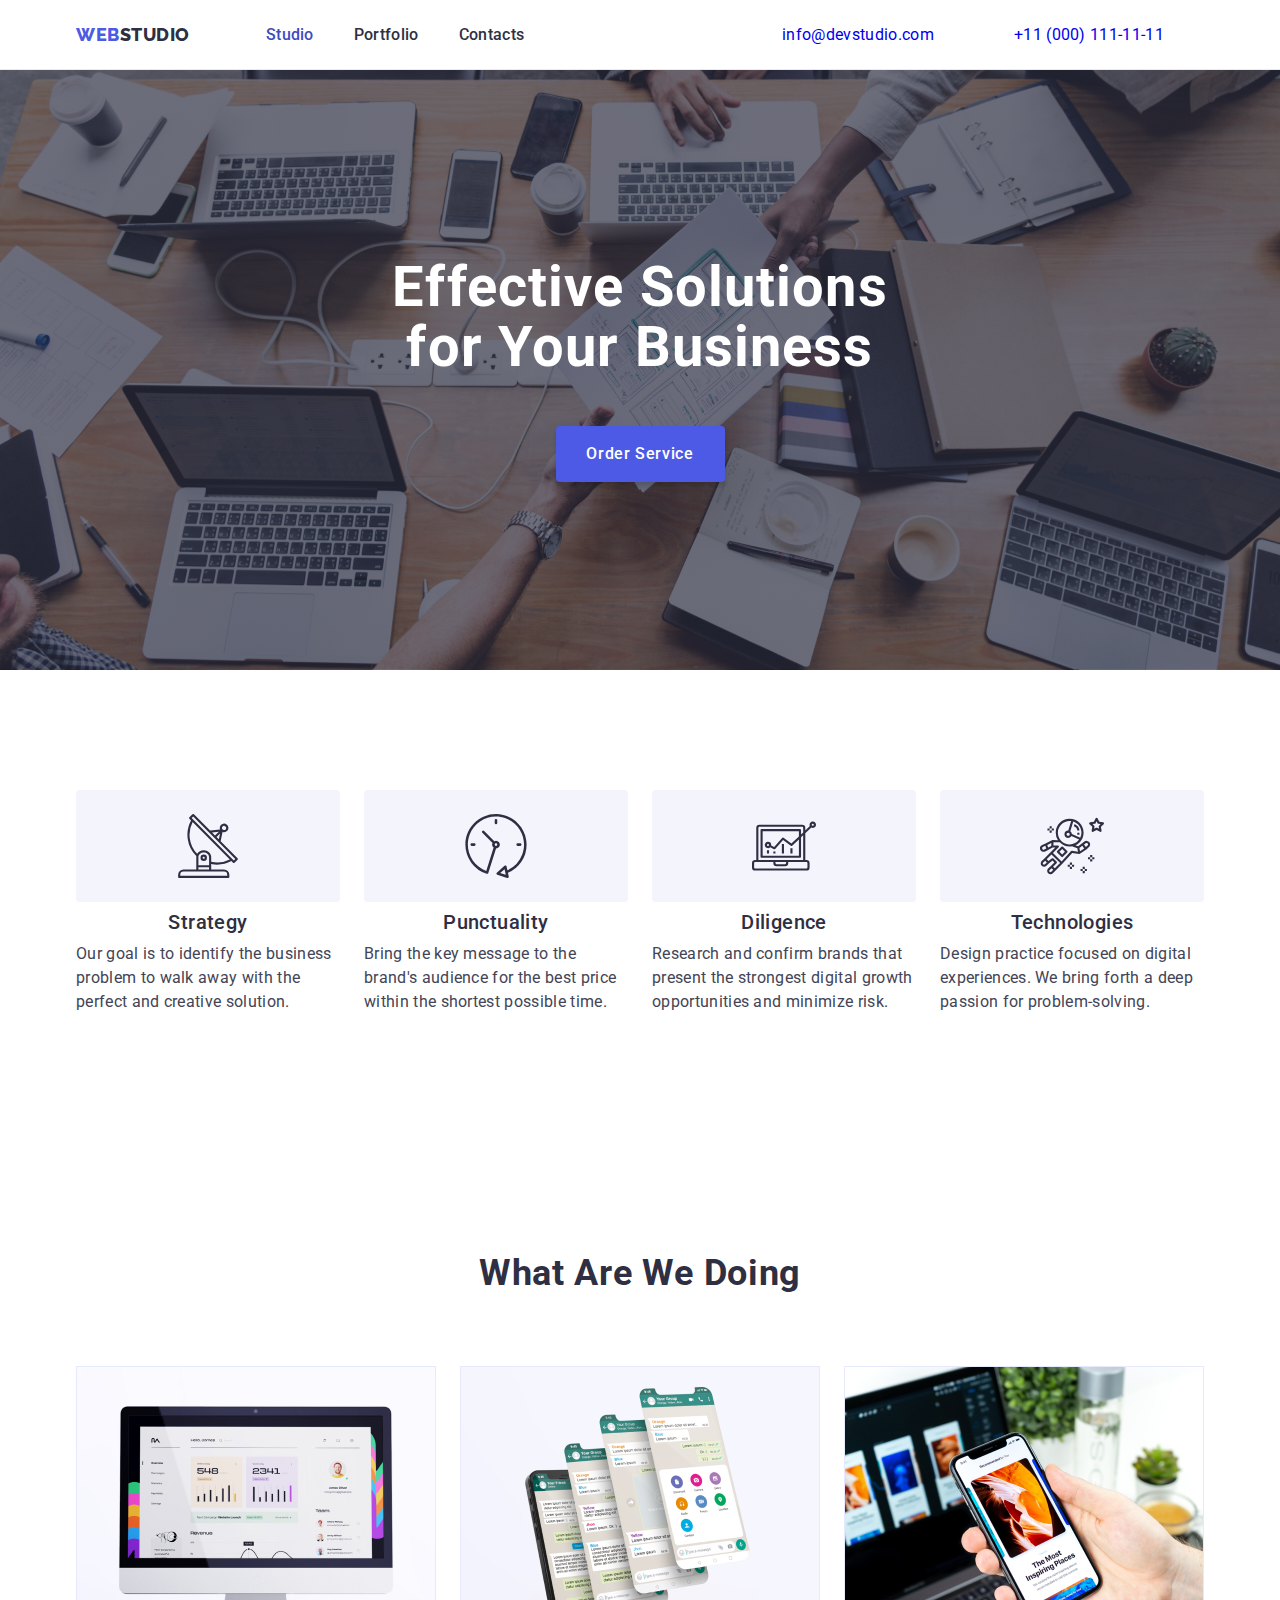
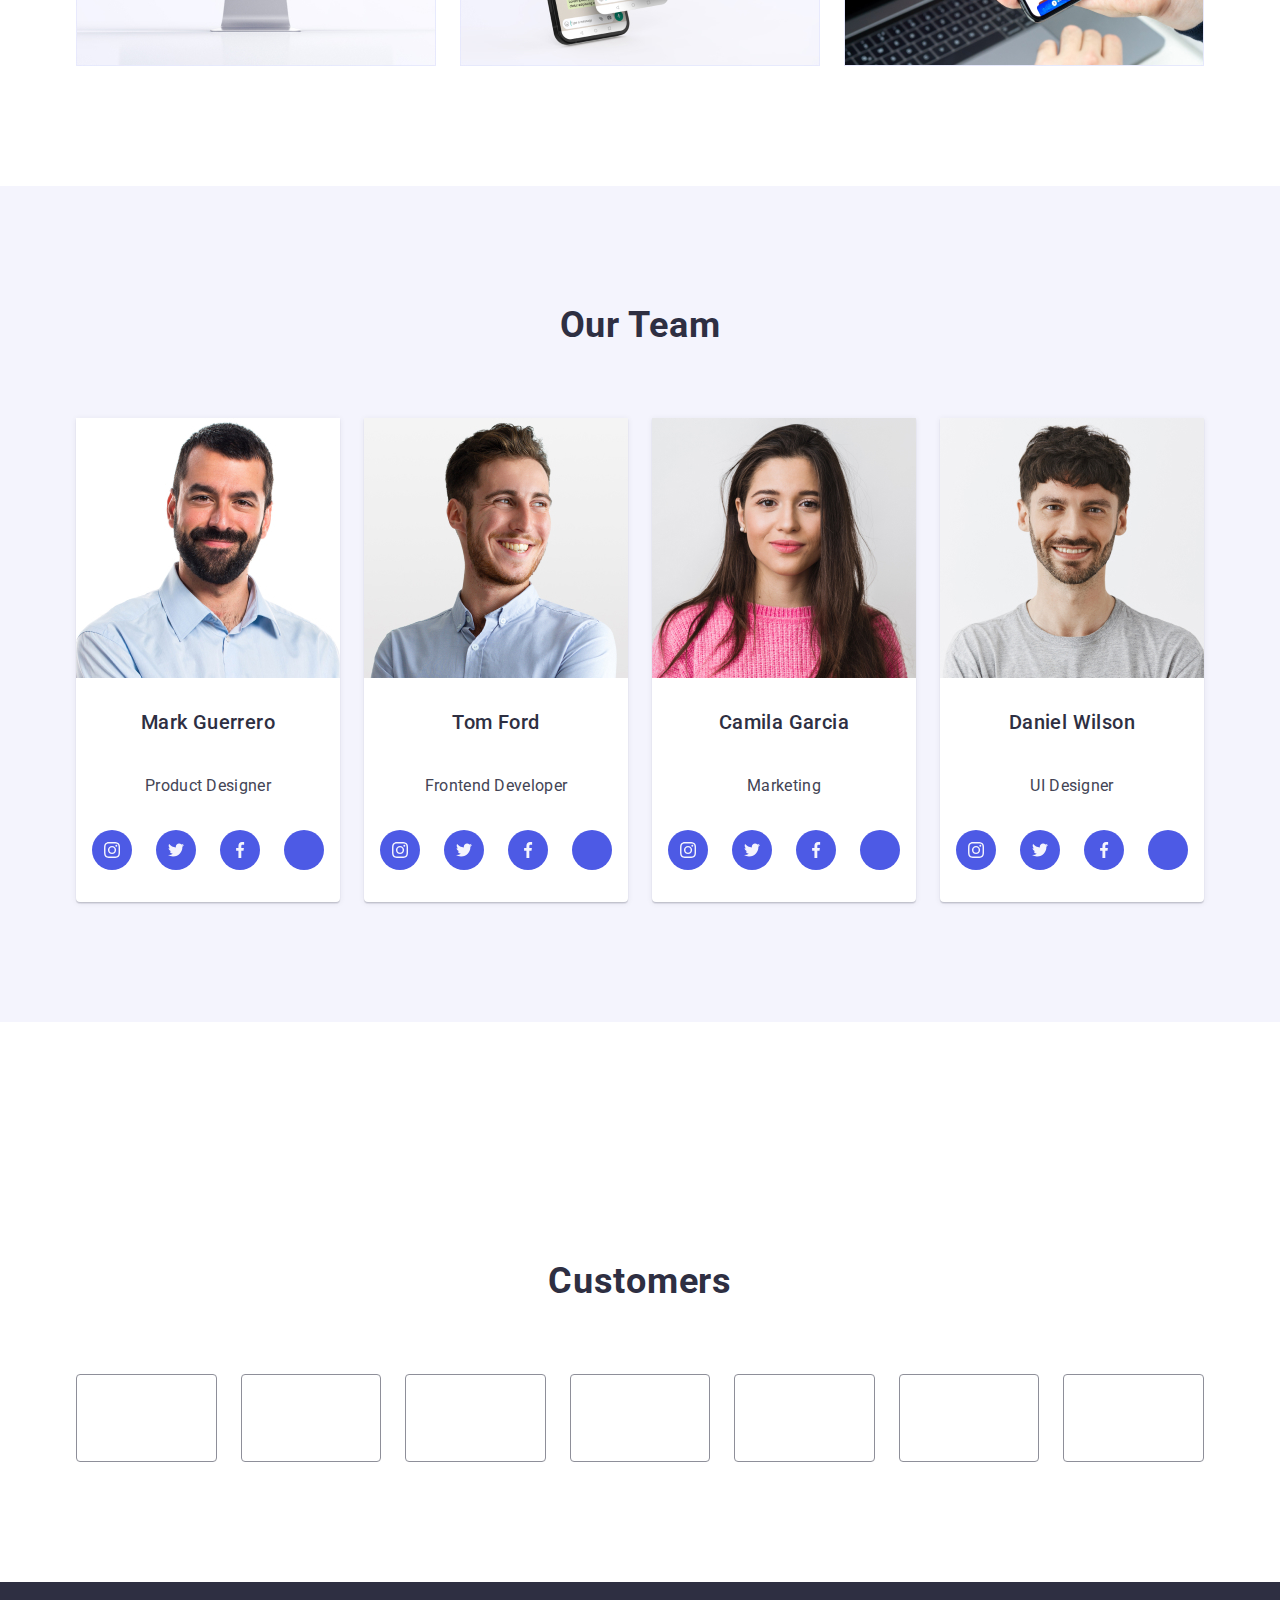
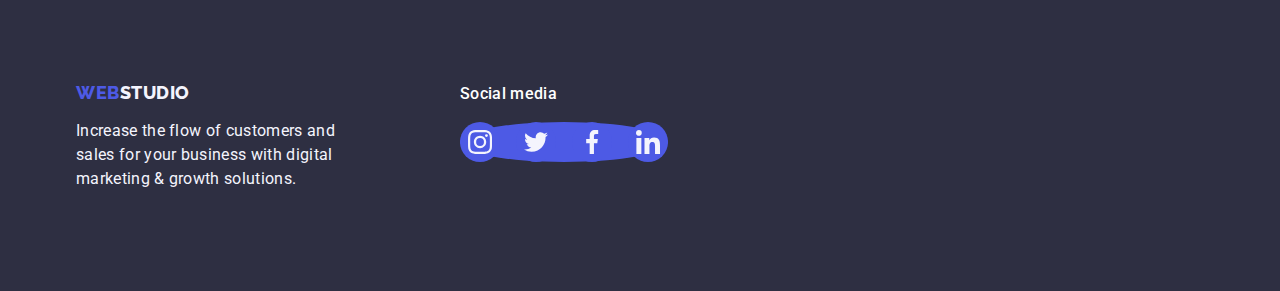
==== index.html @ b396b964 "update all" ====
<!DOCTYPE html>

<html lang="en" >
<head>
    <meta charset="UTF-8" >
    <meta http-equiv="X-UA-Compatible" content="IE=edge" >
    <meta name="viewport" content="width=device-width, initial-scale=1.0" >
    <title>WebStudio</title>
    <link rel="stylesheet" href="https://cdnjs.cloudflare.com/ajax/libs/modern-normalize/1.1.0/modern-normalize.min.css" >
    <link rel="stylesheet" href="./css/styles.css" >
    <link rel="preconnect" href="https://fonts.googleapis.com" >
    <link rel="preconnect" href="https://fonts.gstatic.com" crossorigin >
    <link href="https://fonts.googleapis.com/css2?family=Raleway:wght@800&family=Roboto:wght@400;500;700&display=swap" rel="stylesheet" >  
  </head>
<body>
    <!-- HEADER -->
    <header id="#top" class="page-header">
      <div class="page-header-container container">
        <nav class="page-navigation-menu">
          <a href="./index.html" class="logo link">Web<span class="logo-accent">Studio</span></a>
          <ul class="menu-list list">
            <li class="menu-item menu-item">
              <a class="menu-link current link" href="./index.html" target="_blank" rel="noopener noreferrer">Studio</a>
            </li>
            <li class="menu-item">
              <a class="menu-link link" href="./portfolio.html" target="_blank" rel="noopener noreferrer">Portfolio</a>
            </li>
            <li class="menu-item">
              <a class="menu-link link" href="" target="_blank" rel="noopener noreferrer">Contacts</a>
            </li>
          </ul>
        </nav>
        <address class="page-contact">
          <ul class="contact-list list">
            <li class="contact-item">
              <a class="force flow link" href="mailto:info@devstudio.com">info@devstudio.com</a>
            </li>
            <li class="contact-item">
              <a class="force flow link" href="tel:+110001111111">+11 (000) 111-11-11</a>
            </li>
          </ul>
        </address>
      </div>
    </header>
    <!-- MAIN -->
    <main>
      <!-- SECTION-1 -->
      <section class="image-bg">
        <div class="container">
          <h1 class="heder-title">Effective Solutions for Your Business</h1>
          <button type="button" class="modal-open-btn image-btn"  data-modal-open>Order Service</button>
        </div>
      </section>
      <!-- SECTION-2 -->
      <section class="benefits section">
        <div class="container">
          <h2 class="benefits-text visually-hidden">Section2</h2>
          <ul class="benefits-option list">
            <li class="benefits-item">
              <div class="advantages-block">
                <svg class="advantages-icon" width="64" height="64">
                  <use href="./images/icons.svg#icon-antenna-1"></use>
                </svg>
              </div>
              <h3 class="subtitel-benefits">Strategy</h3>
              <p class="description-benefits">Our goal is to identify the business problem to walk away with the perfect and creative solution.</p>
            </li>
            <li class="benefits-item">
              <div class="advantages-block">
                <svg class="advantages-icon" width="64" height="64">
                  <use href="./images/icons.svg#icon-clock-1"></use>
                </svg>
              </div>
              <h3 class="subtitel-benefits">Punctuality</h3>
              <p class="description-benefits">Bring the key message to the brand's audience for the best price within the shortest possible time.</p>
            </li>
            <li class="benefits-item">
              <div class="advantages-block">
                <svg class="advantages-icon" width="64" height="64">
                  <use href="./images/icons.svg#icon-diagram-1"></use>
                </svg>
              </div>
              <h3 class="subtitel-benefits">Diligence</h3>
              <p class="description-benefits">Research and confirm brands that present the strongest digital growth opportunities and minimize risk.</p>
            </li>
            <li class="benefits-item">
              <div class="advantages-block">
                <svg class="advantages-icon" width="64" height="64">
                  <use href="./images/icons.svg#icon-astronaut-1"></use>
                </svg>
              </div>
              <h3 class="subtitel-benefits">Technologies</h3>
              <p class="description-benefits">Design practice focused on digital experiences. We bring forth a deep passion for problem-solving.</p>
            </li>
          </ul>
        </div>
      </section>
      <!-- SECTION-3 -->
      <section class="category-product">
        <div class="container">
          <h2 class="category-product-text">What are we doing</h2>
          <ul class="category-product-list list">
            <li class="category-product-item">
              <img src="./images/mac.jpg" alt="mac" width="360" height="300">
            </li>
            <li class="category-product-item">
              <img src="./images/mobile.jpg" alt="mobile" width="360" height="300">
            </li>
            <li class="category-product-item">
              <img src="./images/laptop-mobile.jpg" alt="laptop-mobile" width="360" height="300">
            </li>
          </ul>
        </div>
      </section>
      <!-- SECTION-4 -->
      <section class="card-employee section">
        <div class="container">
          <h2 class="card-employee-text">Our Team</h2>
          <ul class="card-employee-list list">
            <li class="card-employee-item">
              <img class="card-employee-img" src="./images/mark-guerrero.jpg" alt="product designer" width="264" height="260">
              <div class="card-employee-desc">
                <h3 class="card-employee-name">Mark Guerrero</h3>
                <p class="card-employee-descriptions">Product Designer</p>
                <ul class="social-card-menu-icon">
                  <Li class="social-card-icon ">
                    <a
                    class="card-socials-link link"
                    href=""
                    aria-label="instagram"
                    target="_blank"
                    rel="noopener noreferrer"
                    >
                      <svg class="card-socials-icon" width="16" height="16">
                        <use href="./images/icons.svg#icon-instagram-2"></use>
                      </svg>
                    </a>
                  </Li>
                  <Li class="social-card-icon">
                    <a
                    class="card-socials-link link"
                    href=""
                    aria-label="twitter"
                    target="_blank"
                    rel="noopener noreferrer"
                    >
                      <svg class="card-socials-icon" width="16" height="16">
                        <use href="./images/icons.svg#icon-twitter-1"></use>
                      </svg>
                    </a>
                  </Li>
                  <Li class="social-card-icon">
                    <a
                    class="card-socials-link link"
                    href=""
                    aria-label="facebook"
                    target="_blank"
                    rel="noopener noreferrer"
                    >
                      <svg class="card-socials-icon" width="16" height="16">
                        <use href="./images/icons.svg#icon-facebook-1"></use>
                      </svg>
                    </a>
                  </Li>
                  <Li class="social-card-icon">
                    <a
                    class="card-socials-link link"
                    href=""
                    aria-label="likedin"
                    target="_blank"
                    rel="noopener noreferrer"
                    >
                      <svg class="card-socials-icon" width="16" height="16">
                        <use href="./images/icons.svg#icon-likedin-1"></use>
                      </svg>
                    </a>
                  </Li>
                </ul>
              </div>
            </li>
            <li class="card-employee-item">
              <img class="card-employee-img" src="./images/tom-ford.jpg" alt="frontend developer" width="264" height="260">
              <div class="card-employee-desc">
                <h3 class="card-employee-name">Tom Ford</h3>
                <p class="card-employee-descriptions">Frontend Developer</p>
                <ul class="social-card-menu-icon">
                  <Li class="social-card-icon">
                    <a
                    class="card-socials-link link"
                    href=""
                    aria-label="instagram"
                    target="_blank"
                    rel="noopener noreferrer"
                    >
                      <svg class="card-socials-icon" width="16" height="16">
                        <use href="./images/icons.svg#icon-instagram-2"></use>
                      </svg>
                    </a>
                  </Li>
                  <Li class="social-card-icon">
                    <a
                    class="card-socials-link link"
                    href=""
                    aria-label="twitter"
                    target="_blank"
                    rel="noopener noreferrer"
                    >
                      <svg class="card-socials-icon" width="16" height="16">
                        <use href="./images/icons.svg#icon-twitter-1"></use>
                      </svg>
                    </a>
                  </Li>
                  <Li class="social-card-icon">
                    <a
                    class="card-socials-link link"
                    href=""
                    aria-label="facebook"
                    target="_blank"
                    rel="noopener noreferrer"
                    >
                      <svg class="card-socials-icon" width="16" height="16">
                        <use href="./images/icons.svg#icon-facebook-1"></use>
                      </svg>
                    </a>
                  </Li>
                  <Li class="social-card-icon">
                    <a
                    class="card-socials-link link"
                    href=""
                    aria-label="likedin"
                    target="_blank"
                    rel="noopener noreferrer"
                    >
                      <svg class="card-socials-icon" width="16" height="16">
                        <use href="./images/icons.svg#icon-likedin-1"></use>
                      </svg>
                    </a>
                  </Li>
                </ul>
              </div>
            </li>
            <li class="card-employee-item">
              <img class="card-employee-img" src="./images/camila-garcia.jpg" alt="marketing" width="264" height="260">
              <div class="card-employee-desc">
                <h3 class="card-employee-name">Camila Garcia</h3>
                <p class="card-employee-descriptions">Marketing</p>
                <ul class="social-card-menu-icon">
                  <Li class="social-card-icon">
                    <a
                    class="card-socials-link link"
                    href=""
                    aria-label="instagram"
                    target="_blank"
                    rel="noopener noreferrer"
                    >
                      <svg class="card-socials-icon" width="16" height="16">
                        <use href="./images/icons.svg#icon-instagram-2"></use>
                      </svg>
                    </a>
                  </Li>
                  <Li class="social-card-icon">
                    <a
                    class="card-socials-link link"
                    href=""
                    aria-label="twitter"
                    target="_blank"
                    rel="noopener noreferrer"
                    >
                      <svg class="card-socials-icon" width="16" height="16">
                        <use href="./images/icons.svg#icon-twitter-1"></use>
                      </svg>
                    </a>
                  </Li>
                  <Li class="social-card-icon">
                    <a
                    class="card-socials-link link"
                    href=""
                    aria-label="facebook"
                    target="_blank"
                    rel="noopener noreferrer"
                    >
                      <svg class="card-socials-icon" width="16" height="16">
                        <use href="./images/icons.svg#icon-facebook-1"></use>
                      </svg>
                    </a>
                  </Li>
                  <Li class="social-card-icon">
                    <a
                    class="card-socials-link link"
                    href=""
                    aria-label="likedin"
                    target="_blank"
                    rel="noopener noreferrer"
                    >
                      <svg class="card-socials-icon" width="16" height="16">
                        <use href="./images/icons.svg#icon-likedin-1"></use>
                      </svg>
                    </a>
                  </Li>
                </ul>
              </div>
            </li>
            <li class="card-employee-item">
              <img class="card-employee-img" src="./images/daniel-wilson.jpg" alt="ui designer" width="264" height="260">
              <div class="card-employee-desc">
                <h3 class="card-employee-name">Daniel Wilson</h3>
                <p class="card-employee-descriptions">UI Designer</p>
                <ul class="social-card-menu-icon">
                  <Li class="social-card-icon">
                    <a
                    class="card-socials-link link"
                    href=""
                    aria-label="instagram"
                    target="_blank"
                    rel="noopener noreferrer"
                    >
                      <svg class="card-socials-icon" width="16" height="16">
                        <use href="./images/icons.svg#icon-instagram-2"></use>
                      </svg>
                    </a>
                  </Li>
                  <Li class="social-card-icon">
                    <a
                    class="card-socials-link link"
                    href=""
                    aria-label="twitter"
                    target="_blank"
                    rel="noopener noreferrer"
                    >
                      <svg class="card-socials-icon" width="16" height="16">
                        <use href="./images/icons.svg#icon-twitter-1"></use>
                      </svg>
                    </a>
                  </Li>
                  <Li class="social-card-icon">
                    <a
                    class="card-socials-link link"
                    href=""
                    aria-label="facebook"
                    target="_blank"
                    rel="noopener noreferrer"
                    >
                      <svg class="card-socials-icon" width="16" height="16">
                        <use href="./images/icons.svg#icon-facebook-1"></use>
                      </svg>
                    </a>
                  </Li>
                  <Li class="social-card-icon">
                    <a
                    class="card-socials-link link"
                    href=""
                    aria-label="likedin"
                    target="_blank"
                    rel="noopener noreferrer"
                    >
                      <svg class="card-socials-icon" width="16" height="16">
                        <use href="./images/icons.svg#icon-likedin-1"></use>
                      </svg>
                    </a>
                  </Li>
                </ul>
              </div>
            </li>
          </ul>
        </div>
      </section>
      <!-- SECTION-5 -->
      <section class="customers">
        <div class="customers-block container">
          <h2 class="customers-block-text">Customers</h2>
          <ul class="customers-list">
            <li class="customers-list-item cut">
              <a
              class="customers-link"
              href=""
              aria-label="client"
              target="_blank"
              rel="noopener noreferrer"
              >
                <svg class="customers-icon" width="104" height="56">
                  <use href="./images/icons.svg#icon-client-1"></use>
                </svg>
              </a>
            </li>
            <li class="customers-list-item cut">
              <a
              class="customers-link"
              href=""
              aria-label="union"
              target="_blank"
              rel="noopener noreferrer"
              >
                <svg class="customers-icon" width="104" height="56">
                  <use href="./images/icons.svg#icon-union"></use>
                </svg>
              </a>
            </li>
            <li class="customers-list-item cut">
              <a
              class="customers-link"
              href=""
              aria-label="object"
              target="_blank"
              rel="noopener noreferrer"
              >
                <svg class="customers-icon" width="104" height="56">
                  <use href="./images/icons.svg#icon-object"></use>
                </svg>
              </a>
            </li>
            <li class="customers-list-item cut">
              <a
              class="customers-link"
              href=""
              aria-label="logo-company"
              target="_blank"
              rel="noopener noreferrer"
              >
                <svg class="customers-icon" width="104" height="56">
                  <use href="./images/icons.svg#icon-logo-1"></use>
                </svg>
              </a>
            </li>
            <li class="customers-list-item cut">
              <a
              class="customers-link"
              href=""
              aria-label="foster-petters"
              target="_blank"
              rel="noopener noreferrer"
              >
                <svg class="customers-icon" width="104" height="56">
                  <use href="./images/icons.svg#icon-logo-2"></use>
                </svg>
              </a>
            </li>
            <li class="customers-list-item cut">
              <a
              class="customers-link"
              href=""
              aria-label="brand"
              target="_blank"
              rel="noopener noreferrer"
              >
                <svg class="customers-icon" width="104" height="56">
                  <use href="./images/icons.svg#icon-logo-3"></use>
                </svg>
              </a>
            </li>
            <li class="customers-list-item cut">
              <a
              class="customers-link"
              href=""
              aria-label="tag-line"
              target="_blank"
              rel="noopener noreferrer"
              >
                <svg class="customers-icon" width="104" height="56">
                  <use href="./images/icons.svg#icon-logo-4"></use>
                </svg>
              </a>
            </li>
          </ul>
        </div>
      </section>
    </main>
    <!-- FOOTER -->
    <footer class="footer-bg">
      <div class="footer-container container">
        <div class="footer-content">
          <a href="./index.html" class="logo-footer link">Web<span class="logo-accent-footer">Studio</span></a>
          <p class="footer-descriptions">Increase the flow of customers and sales for your business with digital marketing & growth solutions.</p>
        </div>
        <div class="slcial">
          <p class="social-name">Social media</p>
          <ul class="social-icon">
            <li class="social-list-item">
              <a href="" class="social-list-link">
                <svg
                  class="social-list-icon"
                  aria-label="icon instagram"
                  width="24"
                  height="24" >
                  <use href="./images/icons.svg#icon-instagram-2"></use>
                </svg>
              </a>
            </li>
            <li class="social-list-item">
              <a href="" class="social-list-link">
                <svg
                  class="social-list-icon"
                  aria-label="icon twitter"
                  width="24"
                  height="24" >
                  <use href="./images/icons.svg#icon-twitter-1"></use>
                </svg>
              </a>
            </li>
            <li class="social-list-item">
              <a href="" class="social-list-link">
                <svg
                  class="social-list-icon"
                  aria-label="icon facebook"
                  width="24"
                  height="24" >
                  <use href="./images/icons.svg#icon-facebook-1"></use>
                </svg>
              </a>
            </li>
            <li class="social-list-item">
              <a href="" class="social-list-link">
                <svg
                  class="social-list-icon"
                  aria-label="icon linkedin"
                  width="24"
                  height="24" >
                  <use href="./images/icons.svg#icon-linkedin-1"></use>
                </svg>
              </a>
            </li>
          </ul>
        </div>
      </div>
    </footer>
    <!-- MODAL -->
    <div class="backdrop is-hidden" data-modal>
      <div class="modal">
        <button type="button" class="modal-close-btn" data-modal-close>
          <svg class="modal-icon-close" width="8" height="8">
            <use href="./images/icons.svg#icon-person-black-18dp"></use>
          </svg>
        </button>
      </div>
    </div>
  <script src="./js/modal.js"></script>
</body>
</html>
---- css/styles.css ----
:root{
  --main-font-family: 'Roboto', sans-serif;
  --secondary-font-family-family: 'Raleway', sans-serif;
  --primary-brand: #4D5AE5;
  --primary-color-white: #ffffff;
  --primary-text-color: #434455;
  --subtle-text: #8E8F99;
  --accent-color-pressed-state: #404BBF;
  --accent-color-pressed: #E7E9FC;
  --modal-background: #FCFCFC;
  --success: #31D0AA;
  --light: #F4F4FD;
  --dark: #2E2F42;
}

.link{
  text-decoration: none;
}

.list{
  list-style: none;
}

h1,
h2,
h3,
h4,
h5,
h6,
p{
    margin-top: 0;
    margin-bottom: 0;
}

ul,
ol{
	margin-top: 0;
	margin-bottom: 0;
	padding-left: 0;
}

button{
  cursor: pointer;
}

a{
  text-decoration: none;
}

li{
  list-style-type: none;
}

img{
  display: block;
}
/*================== CONTAINER ================*/
.container{
  width: 1158px;
  margin-left: auto;
  margin-right: auto;
  padding-left: 15px;
  padding-right: 15px;
}
.section{
  margin-bottom: 120px;
}

.visually-hidden {
  position: absolute;
  width: 1px;
  height: 1px;
  margin: -1px;
  border: 0;
  padding: 0;
  white-space: nowrap;
  clip-path: inset(100%);
  clip: rect(0 0 0 0);
  overflow: hidden;
}

body{
  font-family: 'Roboto', sans-serif;
  color: var(--primary-text-color);
  background-color: var(--primary-color-white);
}

h1{
  font-family: var(--main-font-family);
  font-style: normal;
  font-weight: 700;
  font-size: 56px;
  line-height: 1.07;
  letter-spacing: 0.02em;
  text-align: center;
  color: var(--primary-color-white);
  max-width: 496px;
  margin-bottom: 48px;
  margin-right: auto;
  margin-left: auto;
}

h2{
  font-family: var(--main-font-family);
  font-style: normal;
  font-weight: 700;
  font-size: 36px;
  line-height: 1.11;
  letter-spacing: 0.02em;
  text-transform: capitalize;
  text-align: center;
  color: var(--dark);
}

h3{
  font-family: var(--main-font-family);
  font-style: normal;
  font-weight: 500;
  font-size: 20px;
  line-height: 24px;
  letter-spacing: 0.02em;
  text-align: center;
  color: var(--dark);
}

p{
  font-family: var(--main-font-family);
  font-style: normal;
  font-weight: 400;
  font-size: 16px;
  line-height: 24px;
  letter-spacing: 0.02em;
  color: var(--dark);
}

p .medium{
  font-family: var(--main-font-family);
  font-style: normal;
  font-weight: 500;
  font-size: 16px;
  line-height: 24px;
  letter-spacing: 0.02em;
  color: var(--dark);
}

p .small{
  font-family: var(--main-font-family);
  font-style: normal;
  font-weight: 400;
  font-size: 12px;
  line-height: 14px;
  letter-spacing: 0.04em;
  color: var(--dark);
}

.link a{
  font-family: var(--main-font-family);
  font-style: normal;
  font-weight: 400;
  font-size: 12px;
  line-height: 16px;
  letter-spacing: 0.04em;
  color: var(--primary-brand);
}

/* ================= HEADER ================= */
.page-header{
  display: flex;
  align-items: center;
  color: var(--dark);
  border-bottom: 1px solid #e7e9fc;
  box-shadow: 0px 2px 1px rgba(46, 47, 66, 0.08), 0px 1px 1px rgba(46, 47, 66, 0.16), 0px 1px 6px rgba(46, 47, 66, 0.08);
}
.page-header-container a{
  padding-top: 24px;
  padding-bottom: 24px;
}

.page-header-container{
  display: flex;
  align-items: center;
  justify-content: space-between;
}
.page-navigation-menu{
  display: flex;
  align-items: center;
  margin-right: 76px;
}
.menu-list{
  display: flex;
  align-content: center;
  gap: 40px;
}

.menu-item{
  font-family: var(--main-font-family);
  font-style: normal;
  font-weight: 500;
  font-size: 16px;
  line-height: 24px;
  letter-spacing: 0.02em;
  color: #2E2F42;
}
.menu-link{
  font-family: var(--main-font-family);
  font-style: normal;
  position: relative;
  font-weight: 500;
  font-size: 16px;
  line-height: 24px;
  letter-spacing: 0.02em;
  color: var(--dark);
  text-decoration:none;
}
.menu-link:hover,
.menu-link:focus{
  color: var(--accent-color-pressed-state);
}
.current{
  position: relative;
  color: #404bbf; 
  transition: color 250ms cubic-bezier(0.4, 0, 0.2, 1);
}
.current::after{
  content: '';
  position: absolute; 
  left: 0;
  bottom: -1px;
  height: 4px;
  background-color: #404bbf;
  color: #404bbf;
  border-radius: 2px;
  transition: color 250ms cubic-bezier(0.4, 0, 0.2, 1);
}

.flow{
  transition: color 250ms cubic-bezier(0.4, 0, 0.2, 1);
}
/* ==== LOGO === */
.logo{
  font-family: var(--secondary-font-family-family);
  font-style: normal;
  font-weight: 800;
  font-size: 18px;
  line-height: 1.17;
  letter-spacing: 0.03em;
  text-transform: uppercase;
  color: var(--primary-brand);
  margin-right: 76px;
}
.logo-accent{
  color: var(--dark);
}

/* ==== MENU === */
.page-contact{
  font-family: var(--main-font-family);
  font-style: normal;
  font-weight: 400;
  font-size: 16px;
  line-height: 1.5;
  letter-spacing: 0.02em;
  color: var(--primary-text-color);
}
.contact-list{
  display: flex;
  justify-content: space-between;
  align-content: center;
  gap: 40px;
}
.force{
  margin-left: auto;
  margin-right: 40px;
}
.force:hover,
.force:focus{
  color: var(--accent-color-pressed-state);
}
/* ================= MAIN ================= */
/* ================= SECTION-1-BANNER ================= */
.image-bg{
  display: block;
  background-color: var(--dark);
  background-image: linear-gradient(rgba(46, 47, 66, 0.7), rgba(46, 47, 66, 0.7)), url(../images/hero-bg.jpg);
  max-width: 1440px;
  background-repeat: no-repeat;
  position: relative;
  background-position: center;
  background-size: cover;
  text-align: center;
  color: white;
  margin-left: auto;
  margin-right: auto;
  padding-top: 188px;
  padding-bottom: 188px;
}

/* ==== BUTTON === */
.modal-open-btn{
  display: block;
  min-width: 169px;
  height: 56px;
  margin-left: auto;
  margin-right: auto;
  font-family: var(--main-font-family);
  font-style: normal;
  font-weight: 500;
  font-size: 16px;
  line-height: 24px;
  letter-spacing: 0.04em;
  text-align: center;
  color: var(--primary-color-white);
  padding: 15px 28px;
  border: none;
  border-color: var(--primary-bg-color-theme-light);
  border-radius: 4px;
  background-color: #4D5AE5;
  box-shadow: 0px 4px 4px rgba(0, 0, 0, 0.15);
  transition: background-color 250ms cubic-bezier(0.4, 0, 0.2, 1);
}
.btn:hover,
.btn:active,
.btn:focus{
  background-color: #404BBF;
}
/* ==== /BUTTON === */
/* ================= SECTION-2 ================= */
.benefits{
  padding: 120px 0;
}
.benefits-option{
  display: flex;
  align-content: center;
  gap: 24px;
}
.benefits-item{
  flex-basis: calc((100% - 72px) / 4);
}
.subtitel-benefits{
  margin-bottom: 8px;
}
.description-benefits{
  color: var(--primary-text-color);
}

/* === svg === */
.advantages-block {
  display: flex;
  height: 112px;
  border-radius: 4px;
  background-color: #f4f4fd;
  align-items: center;
  justify-content: center;
  margin-bottom: 8px;
}
.advantages-icon {
  fill: var(--dark);
}


/* ================= SECTION-3 ================= */
.category-product{
  padding-bottom: 120px;
}
.category-product-text{
  margin-bottom: 72px;
}
.category-product-list{
  display: flex;
  align-content: center;
  gap: 24px;
}
.category-product-item{
  flex-basis: calc((100% - 48px) / 3);
}
/* ================= SECTION-4 ================= */
.card-employee{
  background-color: #F4F4FD;
  padding-top: 120px;
  padding-bottom: 120px;
}
.card-employee-text{
  text-align: center;
  margin-bottom: 72px;
}
.card-employee-list{
  display: flex;
  align-content: center;
  gap: 24px;
}
.card-employee-item{
  flex-basis: calc((100% - 72px) / 4);
  text-align: center;
  background-color: #ffffff;
  box-shadow: 0px 1px 6px rgba(46, 47, 66, 0.08), 0px 1px 1px rgba(46, 47, 66, 0.16), 0px 2px 1px rgba(46, 47, 66, 0.08);
  border-radius: 0px 0px 4px 4px;
}
.card-employee-desc{
  padding-top: 32px;
  padding-bottom: 32px;
}
.card-employee-name{
  text-align: center;
  margin-bottom: 8px;
}
.card-employee-descriptions{
  font-size: 16px;
  color: var(--primary-text-color);
  line-height: 1.5;
  padding: 32px 16px;
}

/* === svg === */
.social-card-menu-icon{
  display: flex;
  justify-content: center;
  gap: 24px;
}
.social-card-icon{
  width: 40px;
  height: 40px;
}
.card-socials-link{
  width: 100%;
  height: 100%;
  background-color: #4d5ae5;
  border-radius: 50%;
  display: flex;
  align-items: center;
  justify-content: center;
  transition: background-color 250ms cubic-bezier(0.4, 0, 0.2, 1);
}
.card-socials-link:hover,
.card-socials-link:focus{
  background-color: #404bbf;
}
.card-socials-icon{
  fill: var(--light);
}

/* ================= SECTION-5 ================= */
.customers{
  padding-top: 120px;
  padding-bottom: 120px;
}

.customers-block-text{
  font-size: 36px;
  line-height: 1.11;
  color: var(--dark);
  margin-bottom: 72px;
}
.customers-list{
  display: flex;
  gap: 24px;
}

.cut{
  height: 88px;
  width: calc((100% - 120px) / 6);
}
.customers-link{
  display: flex;
  align-items: center;
  justify-content: center;
  width: 100%;
  height: 100%;
  border: 1px solid #8e8f99;
  border-radius: 4px;
  color: var(--subtle-text);
  transition: border-color 250ms cubic-bezier(0.4, 0, 0.2, 1), color 250ms cubic-bezier(0.4, 0, 0.2, 1);
}
.customers-link:hover,
.customers-link:focus{
  border-color: #404bbf;
  color: #404bbf;
}
.customers-icon{
  fill: currentColor
}

/* ================= FOOTER ================= */
.footer-bg{
  background-color: #2E2F42;
  padding-top: 100px;
  padding-bottom: 100px;
}
.footer-container{
  display: flex;
  align-items: baseline;
}

.footer-content{
  flex-direction: row;
  gap: 120px;
  margin-right: 120px;
}

.logo-footer{
  display: flex;
  font-family: "Raleway", sans-serif;
  font-weight: 800;
  font-size: 18px;
  line-height: 1.17;
  letter-spacing: 0.03em;
  text-transform: uppercase;
  color: var(--primary-brand);
  margin-bottom: 16px;
}
.logo-accent-footer{
  color: #f4f4fd;
}
.footer-descriptions{
  max-width: 264px;
  color: var(--light);
}
.social{
  display: flex;

}

.social-name {
  font-family: "Roboto", sans-serif;
  font-weight: 500;
  font-size: 16px;
  line-height: 1.5;
  letter-spacing: 0.02em;
  color: var(--primary-color-white);
  margin-bottom: 16px;

}

.social-list {
  display: flex;
  justify-content: center;
  column-gap: 120px;
}

.social-icon {
  display: flex;
  gap: 16px;
  justify-content: center;
  align-items: center;
  border-radius: 50%;
  background-color: #4D5AE5;
}
.social-list-item{
  width: 40px;
  height: 40px;
}
.social-list-link{
  display: flex;
  align-items: center;
  justify-content: center;
  width: 100%;
  height: 100%;
  background-color: var(--primary-brand);
  border-radius: 50%;
   transition: background-color 250ms cubic-bezier(0.4, 0, 0.2, 1);
}

.social-list-link:hover,
.social-list-link:focus{
  background-color: #31d0aa;
}

.social-list-icon{
  fill: #ffffff;
  transition: fill var(--transition-duration-and-func);
}
.social-list-icon:hover,
.social-list-icon:focus{
  background-color: #31d0aa;
}
.social-list-icon{
  fill: var(--light);
}

.social-icon:hover .social-list-icon,
.social-icon:focus .social-list-icon {
  fill: var(--accent-color);
}

/* ================= MODAL ================= */
.backdrop{
  position: fixed;
  top: 0;
  left: 0;
  background-color: rgba(46, 47, 66, 0.4);
  width: 100%;
  height: 100%;
  transition: opacity 250ms cubic-bezier(0.4, 0, 0.2, 1), visibility 250ms cubic-bezier(0.4, 0, 0.2, 1);
  
}

.is-hidden{
  opacity: 0;
  visibility: hidden;
  pointer-events: none;
}

.modal{
  position: absolute;
  width: 408px;
  min-height: 584px;
  left: 50%;
  top: 50%;
  transform: translate(-50%, -50%) scale(1);
  background-color: #fcfcfc;
  box-shadow: 0px 1px 1px rgba(0, 0, 0, 0.14), 0px 1px 3px rgba(0, 0, 0, 0.12), 0px 2px 1px rgba(0, 0, 0, 0.2);
  border-radius: 4px;
  transition: transform 250ms cubic-bezier(0.4, 0, 0.2, 1);
}

.modal-close-btn{
  display: flex;
  position: absolute;
  align-items: center;
  justify-content: center;
  width: 24px;
  height: 24px;
  top: 24px;
  right: 24px;
  border: 1px solid rgba(0, 0, 0, 0.1);
  border-radius: 50%;
  background-color: #e7e9fc;
  transition: background-color 250ms cubic-bezier(0.4, 0, 0.2, 1), border 250ms cubic-bezier(0.4, 0, 0.2, 1); 
  padding: 0;
  cursor: pointer;
}

.modal-close-btn:hover,
.modal-close-btn:focus{
  background-color: #404bbf;
  border: none;
}

.modal-icon-close{
  transition: fill 250ms cubic-bezier(0.4, 0, 0.2, 1);
}

.modal-close-btn:hover,
.modal-close-btn:focus{
  fill: #ffffff;
}

/* ================= PORTFOLIO ================= */


/* ================= MAIN ================= */
/* ================= SECTION-1 ================= */
.menu-filter{
  padding-top: 96px;
  padding-bottom: 120px;
}
.menu-filter-list{
  display: flex;
  justify-content: center;
  gap: 24px;
  margin-bottom: 72px;
}

.menu-filter-btn{
  display: block;
  font-family: "Roboto", sans-serif;
  font-weight: 500;
  font-size: 16px;
  line-height: 1.5;
  letter-spacing: 0.04em;
  color: var(--primary-brand);
  background-color: var(--light);
  padding: 12px 24px;
  border-radius: 4px;
  border: 1px solid #e7e9fc;
  transition: color 250ms cubic-bezier(0.4, 0, 0.2, 1), background-color 250ms cubic-bezier(0.4, 0, 0.2, 1), border-color 250ms cubic-bezier(0.4, 0, 0.2, 1), box-shadow 250ms cubic-bezier(0.4, 0, 0.2, 1);
}

.menu-filter-btn-1:hover,
.menu-filter-btn-1:focus{
  box-shadow: 0px 3px 1px rgba(0, 0, 0, 0.1), 0px 2px 1px rgba(0, 0, 0, 0.08), 0px 2px 2px rgba(0, 0, 0, 0.12);
}

.menu-filter-btn:hover,
.menu-filter-btn:focus{
  display: block;
  color: #ffffff;
  background-color: #404BBF;
  border: 1px solid transparent;
  box-shadow: 0px 1px 6px rgba(46, 47, 66, 0.08), 0px 1px 1px rgba(46, 47, 66, 0.16), 0px 2px 1px rgba(46, 47, 66, 0.08)
}

/* ================= SECTION-2 ================= */
.cards-product-list{
  display: flex;
  flex-wrap: wrap;
  column-gap: 24px;
  row-gap: 48px; 
}
.cards-product-item{
  width: calc((100% - 48px) / 3);
  transition: color 250ms cubic-bezier(0.4, 0, 0.2, 1), background-color 250ms cubic-bezier(0.4, 0, 0.2, 1), border-color 250ms cubic-bezier(0.4, 0, 0.2, 1), box-shadow 250ms cubic-bezier(0.4, 0, 0.2, 1);
}
.cards-product-item:hover,
.cards-product-item:focus{
  transform: translateY(0%);
}
.cards-product-link{
  display: block; 
  transition: box-shadow 250ms cubic-bezier(0.4, 0, 0.2, 1);
}

.cards-product-link p:hover,
.cards-product-link p:focus{
  transform: translateY(0%);
  box-shadow: 0px 1px 6px rgba(46, 47, 66, 0.08), 0px 1px 1px rgba(46, 47, 66, 0.16), 0px 2px 1px rgba(46, 47, 66, 0.08);
}

.cards-product-img-block{
  position: relative;
  overflow: hidden;
}

.cards-product-descriptions{
  position: absolute;
  top: 0;
  font-size: 16px;
  line-height: 1.5;
  letter-spacing: 0.02em;
  color: var(--light);
  padding: 40px 32px;
  background-color: #4d5ae5;
  height: 100%;
  width: 100%;
  transform: translateY(100%);
  transition: transform 250ms cubic-bezier(0.4, 0, 0.2, 1);
}

.cards-product-descriptions:hover,
.cards-product-descriptions:focus{
  transform: translateY(0%);
}

.cards-product-link p:hover{
  transform: translateY(0%);
}

.cards-product-descriptions-desc{
  font-size: 16px;
  line-height: 1.5;
  letter-spacing: 0.02em;
  color: var(--light);
  padding: 40px 32px;
  background-color: #4d5ae5;
  width: 100%;
  height: 100%;
  transform: translateY(100%);
  transition: transform 250ms cubic-bezier(0.4, 0, 0.2, 1);
}
.cards-product-desc{
  padding: 32px 16px;
  border: 1px solid #e7e9fc;
  border-top: none;
}

.cards-product-text{
  font-weight: 500;
  font-size: 20px;
  line-height: 1.2;
  letter-spacing: 0.02em;
  color: var(--dark);
  margin-bottom: 8px;
}

/* ================= PORTFOLIO ================= */
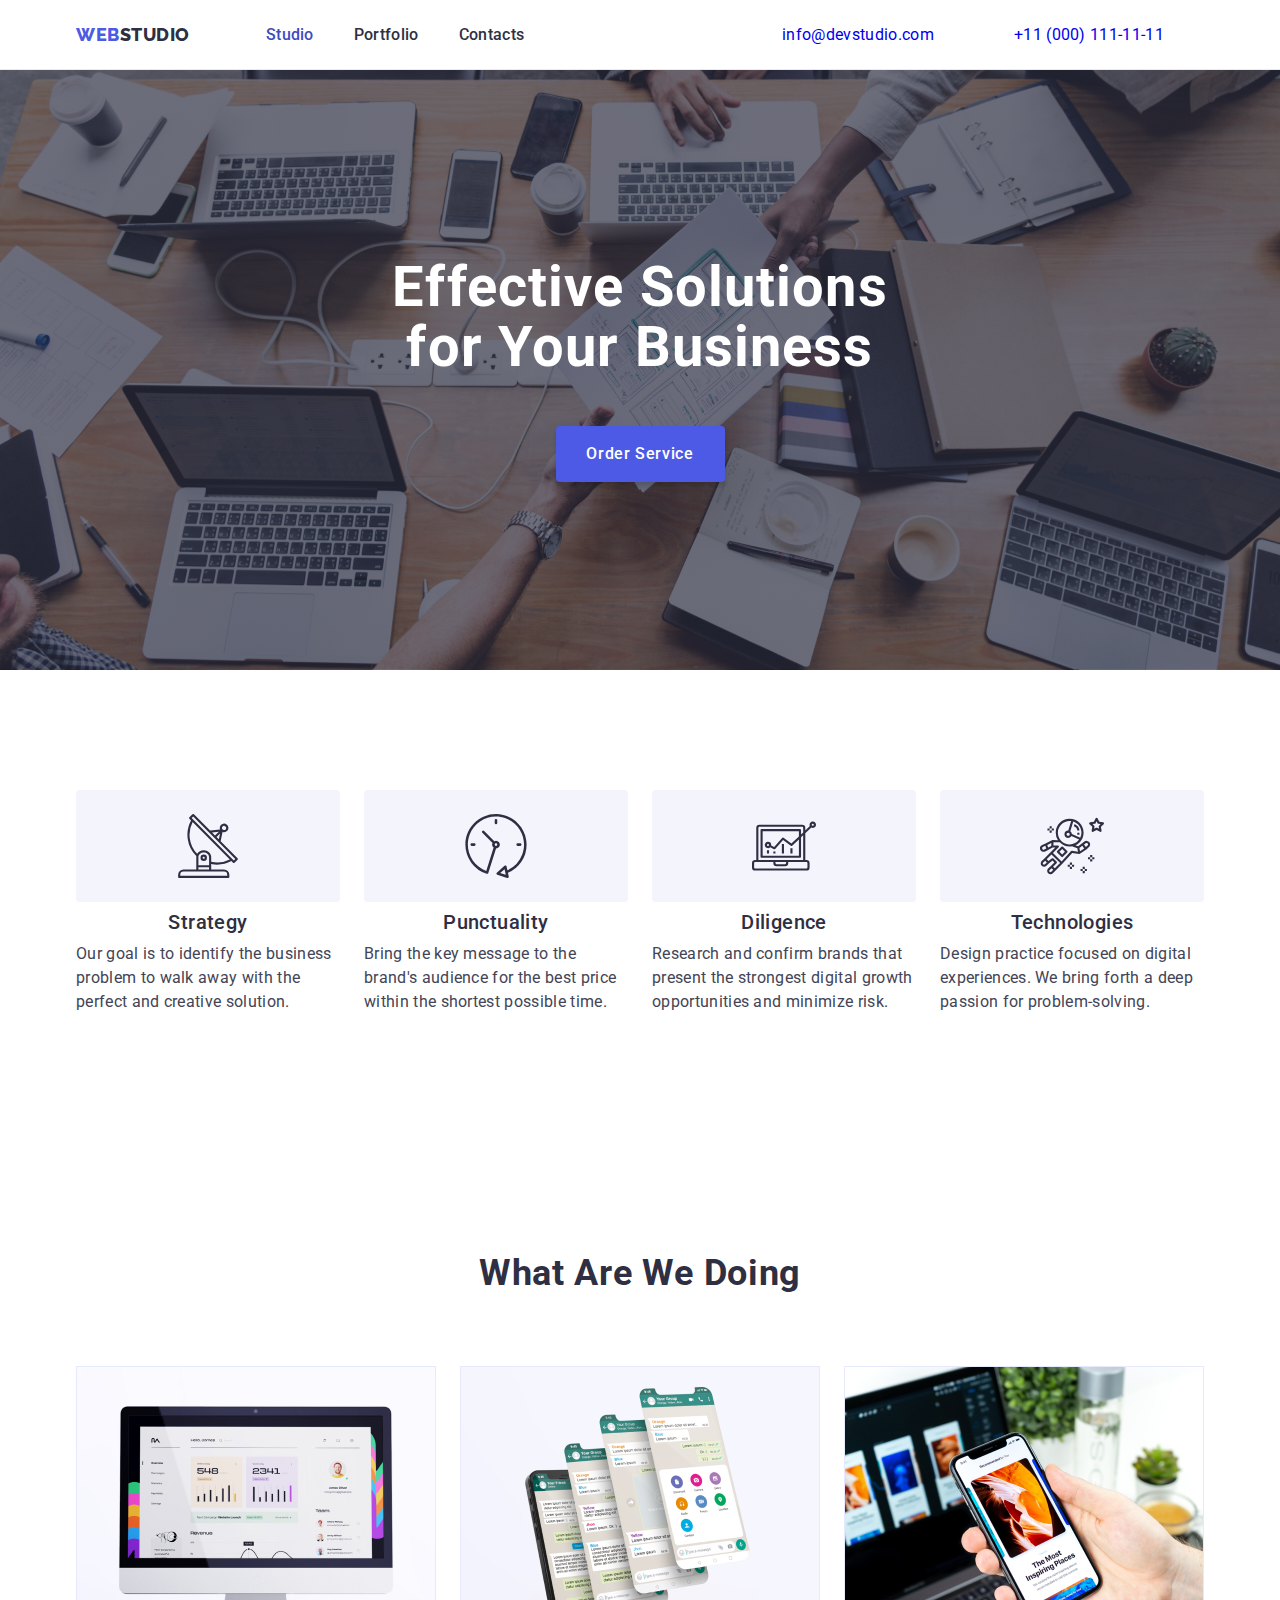
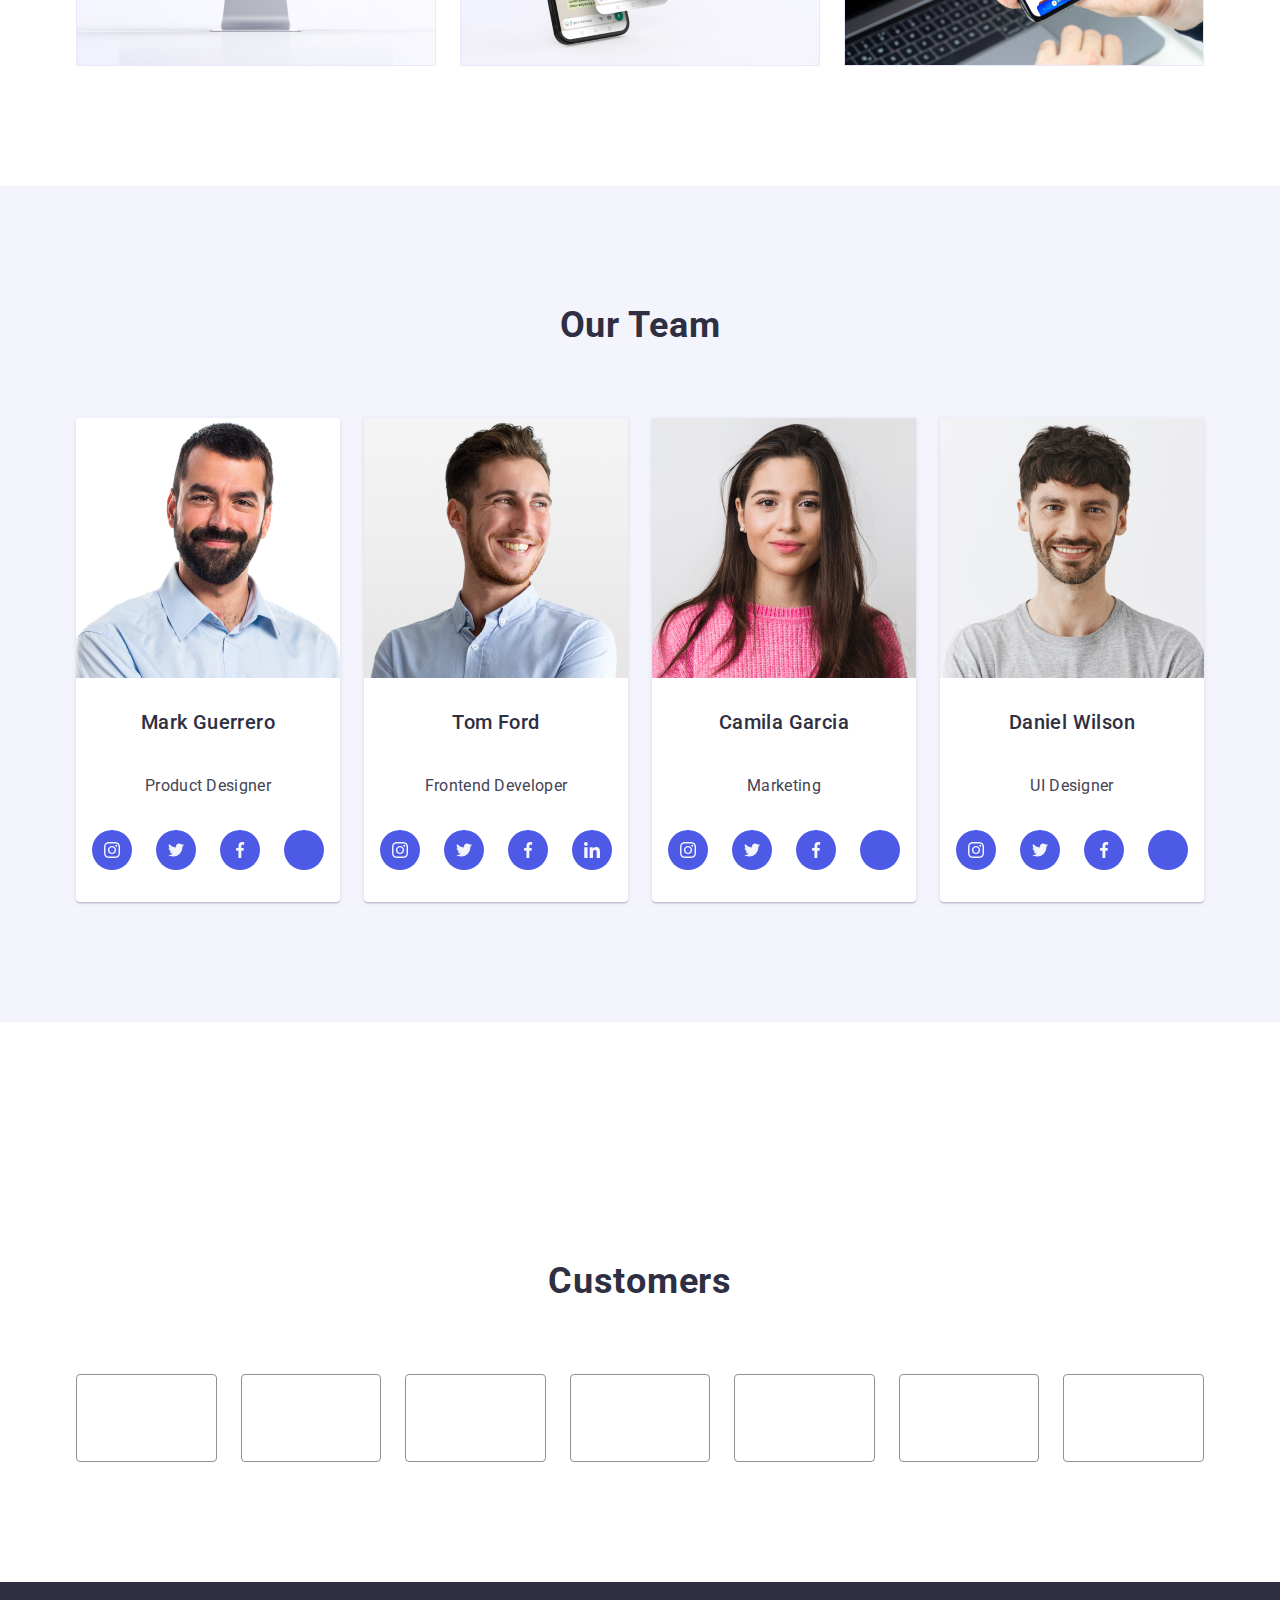
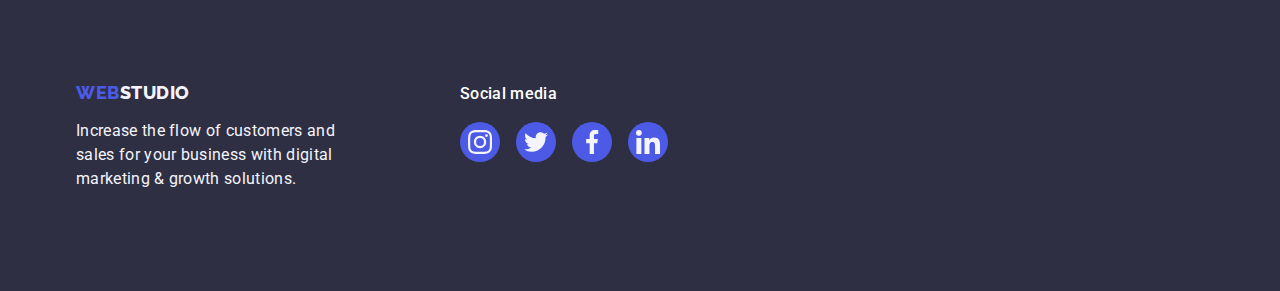
==== commit 18e107e0: "update index.html" ====
--- a/index.html
+++ b/index.html
@@ -232,7 +232,7 @@
                     rel="noopener noreferrer"
                     >
                       <svg class="card-socials-icon" width="16" height="16">
-                        <use href="./images/icons.svg#icon-likedin-1"></use>
+                        <use href="./images/icons.svg#icon-linkedin-1"></use>
                       </svg>
                     </a>
                   </Li>
--- a/css/styles.css
+++ b/css/styles.css
@@ -542,7 +542,6 @@
   justify-content: center;
   align-items: center;
   border-radius: 50%;
-  background-color: #4D5AE5;
 }
 .social-list-item{
   width: 40px;
@@ -715,14 +714,15 @@
   box-shadow: 0px 1px 6px rgba(46, 47, 66, 0.08), 0px 1px 1px rgba(46, 47, 66, 0.16), 0px 2px 1px rgba(46, 47, 66, 0.08);
 }
 
-.cards-product-img-block{
+.cards-product-img-wrapper{
   position: relative;
   overflow: hidden;
 }
 
-.cards-product-descriptions{
+.overlay-descriptions{
   position: absolute;
   top: 0;
+  left: 0;
   font-size: 16px;
   line-height: 1.5;
   letter-spacing: 0.02em;
@@ -733,14 +733,11 @@
   width: 100%;
   transform: translateY(100%);
   transition: transform 250ms cubic-bezier(0.4, 0, 0.2, 1);
-}
-
-.cards-product-descriptions:hover,
-.cards-product-descriptions:focus{
-  transform: translateY(0%);
-}
-
-.cards-product-link p:hover{
+  overflow: auto;
+}
+
+.cards-product-img-wrapper:hover .overlay-descriptions,
+.cards-product-img-wrapper:focus .overlay-descriptions{
   transform: translateY(0%);
 }
 
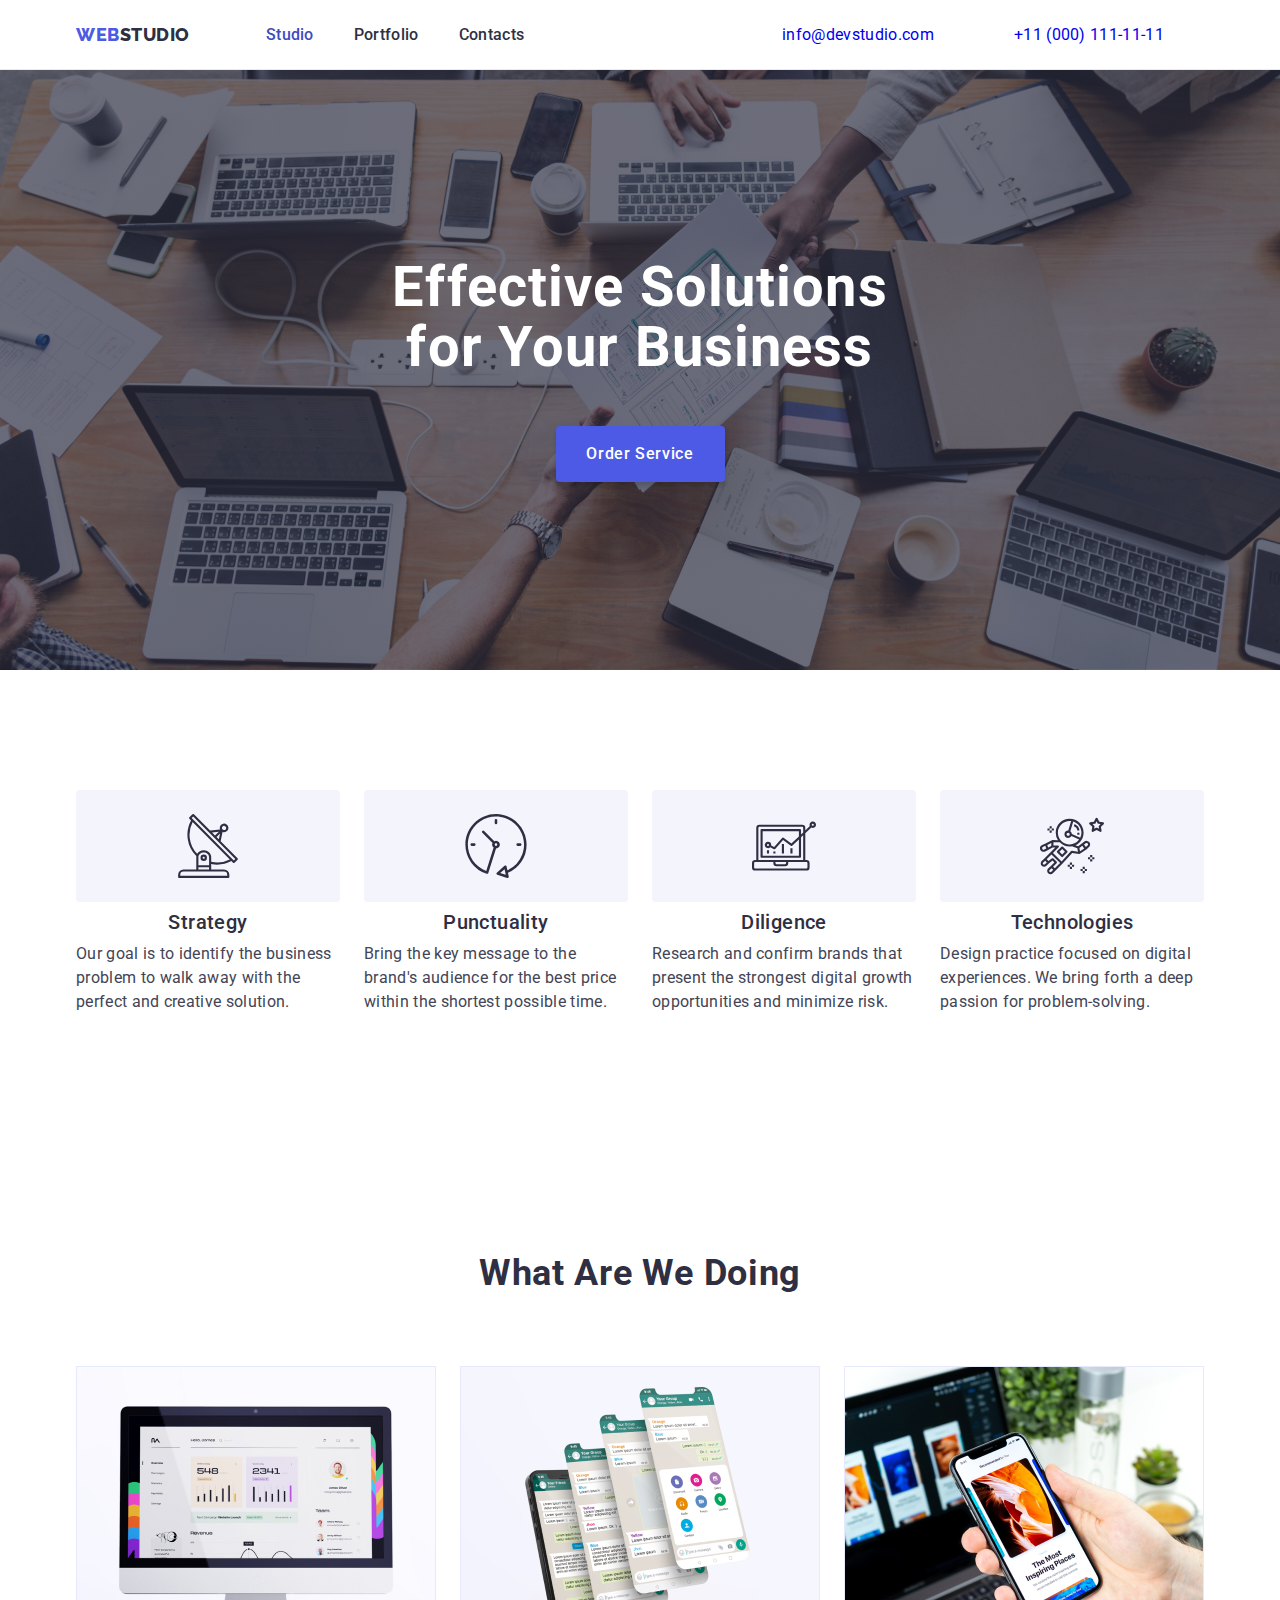
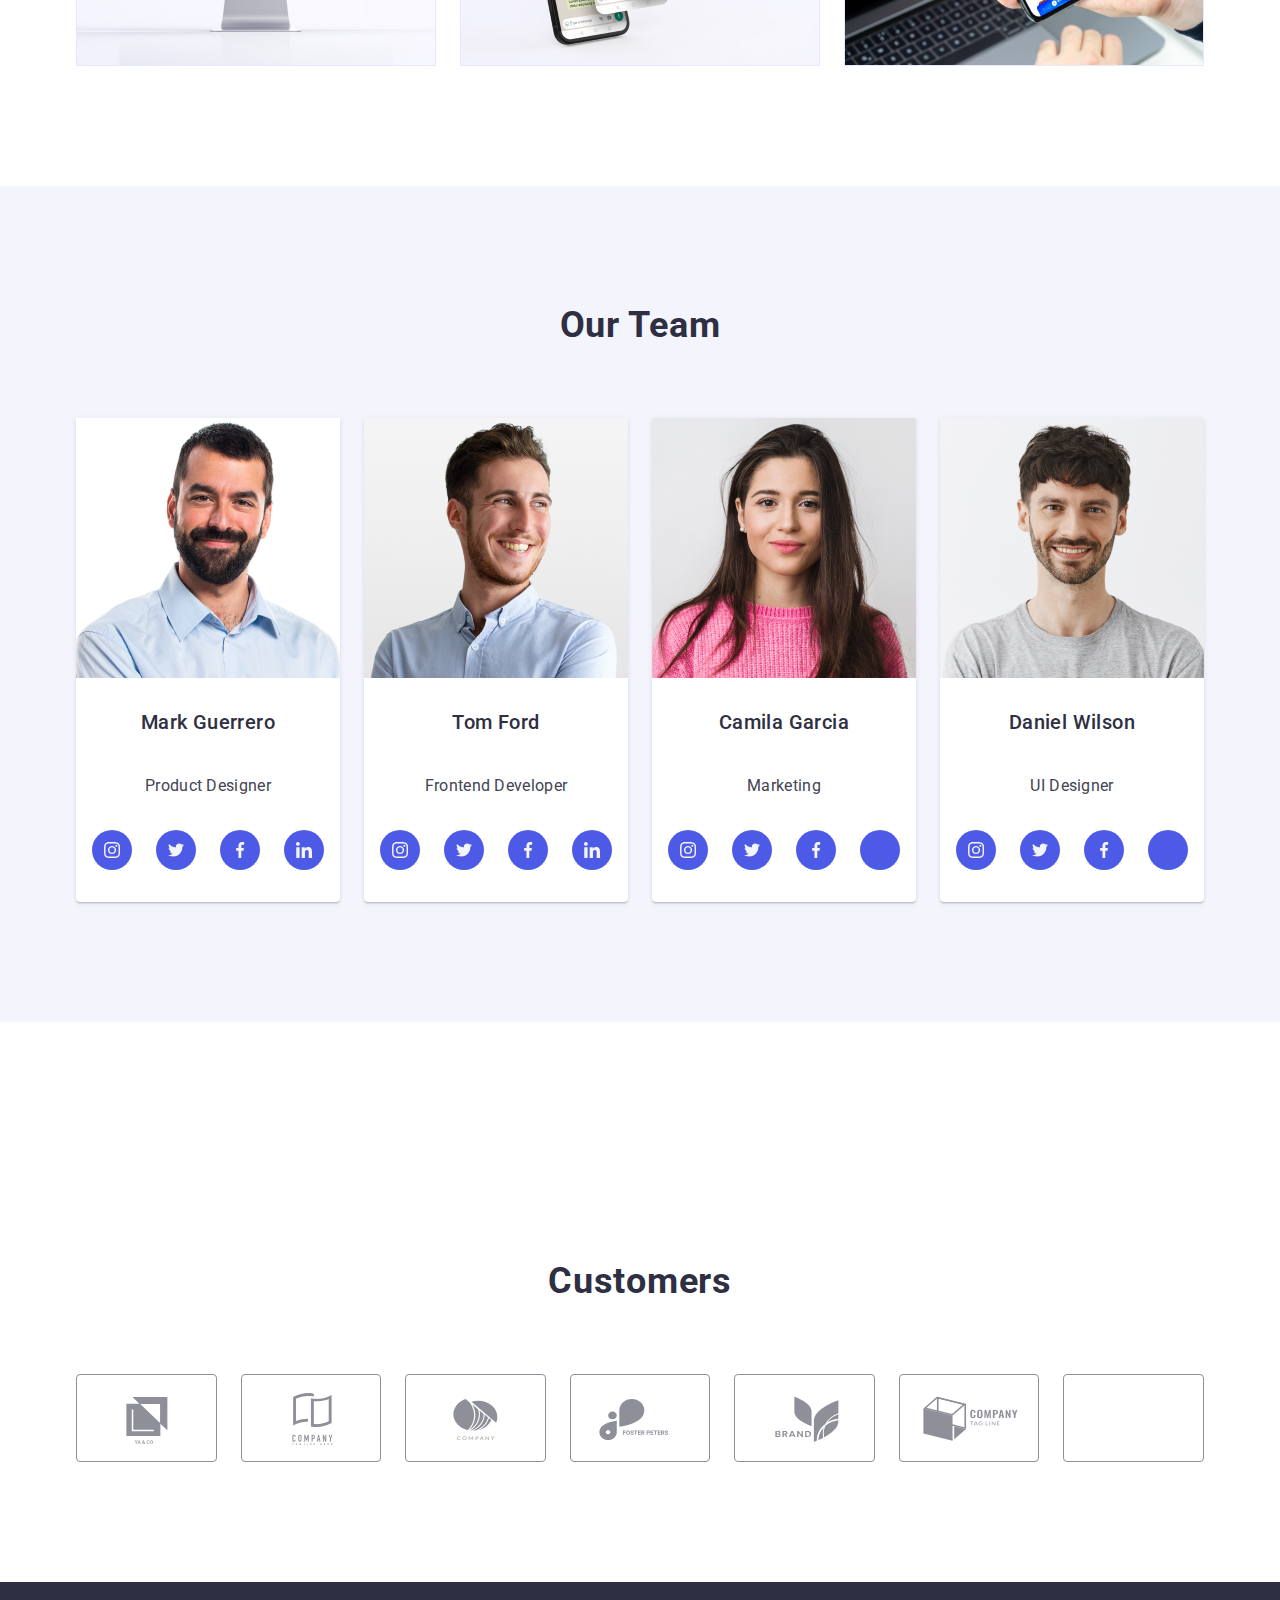
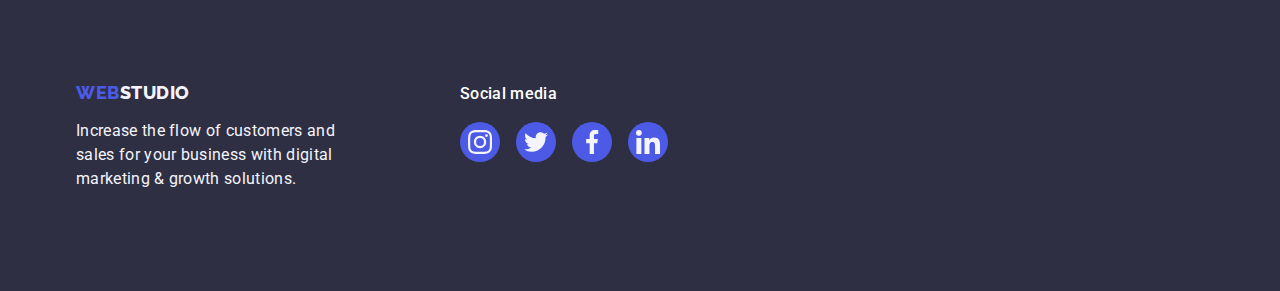
==== commit 5290c09c: "update index.html" ====
--- a/index.html
+++ b/index.html
@@ -171,7 +171,7 @@
                     rel="noopener noreferrer"
                     >
                       <svg class="card-socials-icon" width="16" height="16">
-                        <use href="./images/icons.svg#icon-likedin-1"></use>
+                        <use href="./images/icons.svg#icon-linkedin"></use>
                       </svg>
                     </a>
                   </Li>
@@ -378,7 +378,7 @@
               rel="noopener noreferrer"
               >
                 <svg class="customers-icon" width="104" height="56">
-                  <use href="./images/icons.svg#icon-client-1"></use>
+                  <use href="./images/icons.svg#icon-ya-co"></use>
                 </svg>
               </a>
             </li>
@@ -391,7 +391,7 @@
               rel="noopener noreferrer"
               >
                 <svg class="customers-icon" width="104" height="56">
-                  <use href="./images/icons.svg#icon-union"></use>
+                  <use href="./images/icons.svg#icon-tagline-here"></use>
                 </svg>
               </a>
             </li>
@@ -404,7 +404,7 @@
               rel="noopener noreferrer"
               >
                 <svg class="customers-icon" width="104" height="56">
-                  <use href="./images/icons.svg#icon-object"></use>
+                  <use href="./images/icons.svg#icon-company"></use>
                 </svg>
               </a>
             </li>
@@ -417,7 +417,7 @@
               rel="noopener noreferrer"
               >
                 <svg class="customers-icon" width="104" height="56">
-                  <use href="./images/icons.svg#icon-logo-1"></use>
+                  <use href="./images/icons.svg#icon-foster-peters"></use>
                 </svg>
               </a>
             </li>
@@ -430,7 +430,7 @@
               rel="noopener noreferrer"
               >
                 <svg class="customers-icon" width="104" height="56">
-                  <use href="./images/icons.svg#icon-logo-2"></use>
+                  <use href="./images/icons.svg#icon-brand"></use>
                 </svg>
               </a>
             </li>
@@ -443,7 +443,7 @@
               rel="noopener noreferrer"
               >
                 <svg class="customers-icon" width="104" height="56">
-                  <use href="./images/icons.svg#icon-logo-3"></use>
+                  <use href="./images/icons.svg#icon-tag-line-company"></use>
                 </svg>
               </a>
             </li>
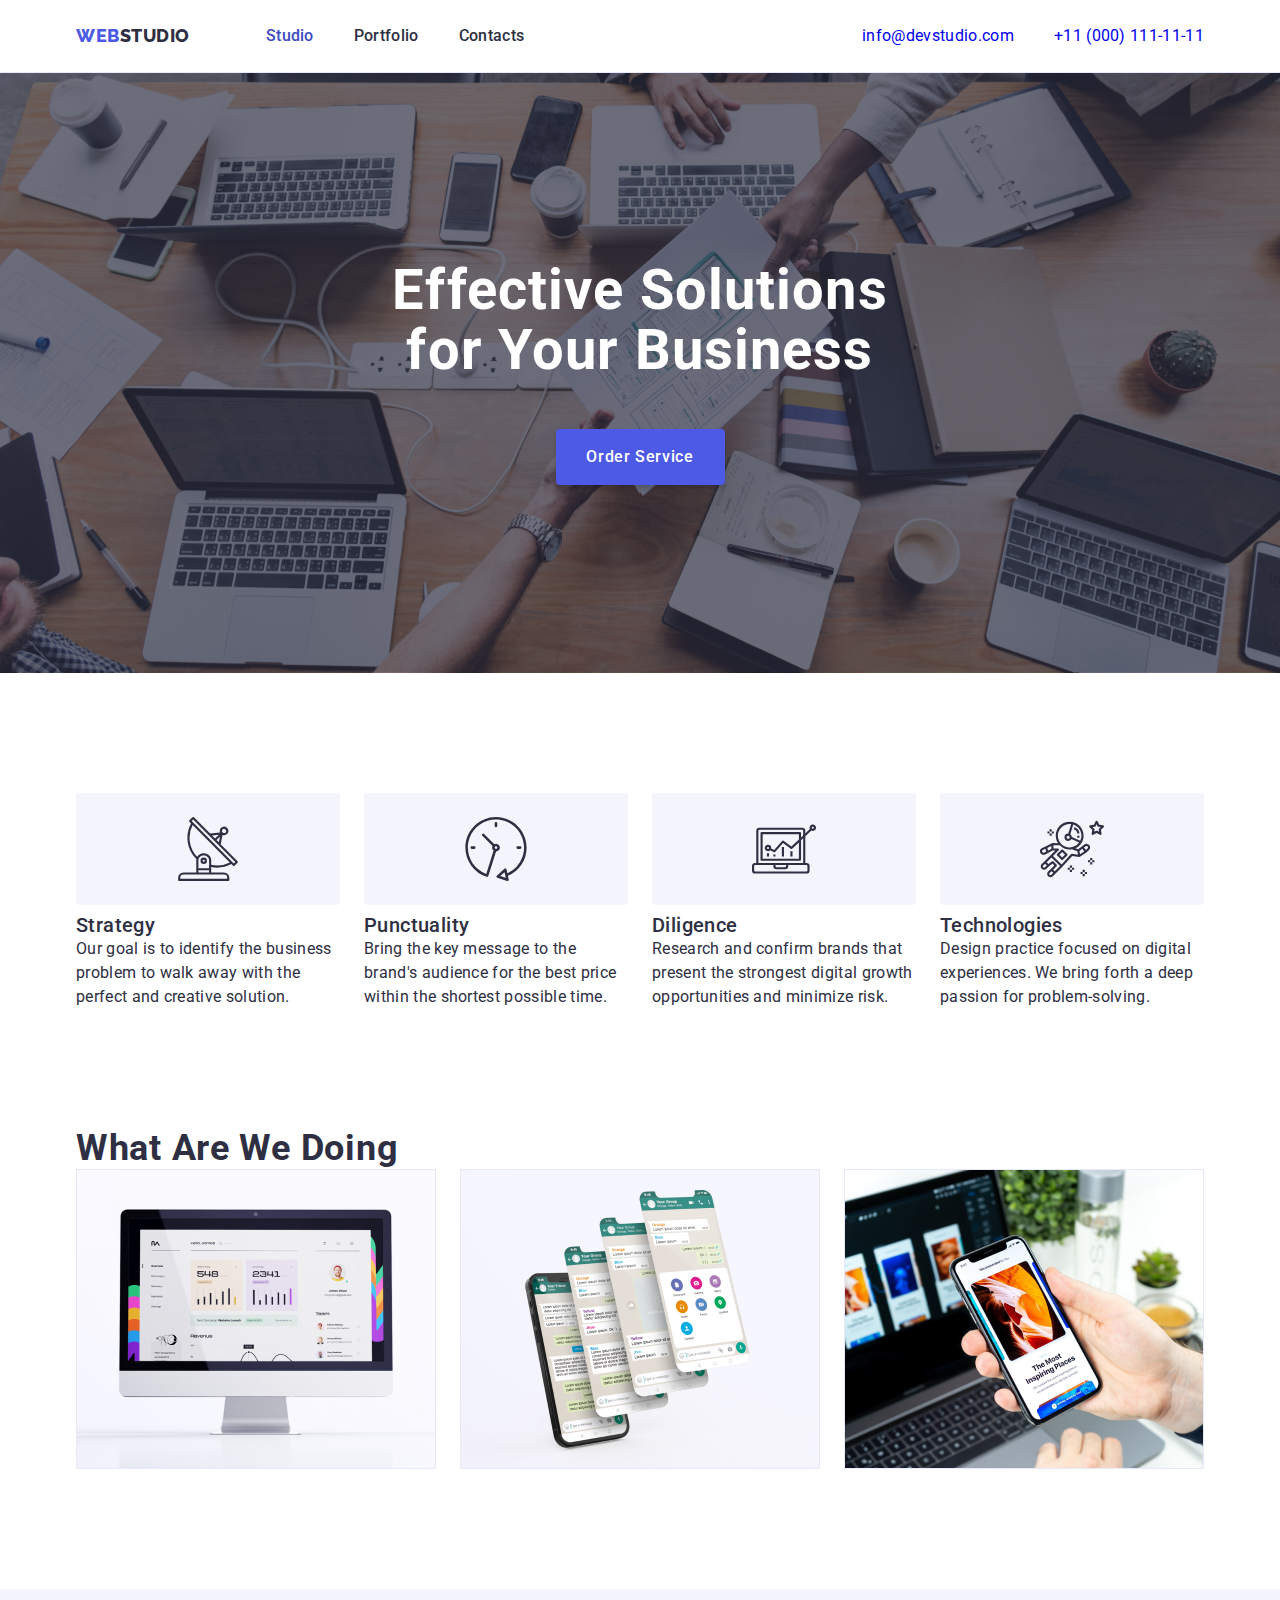
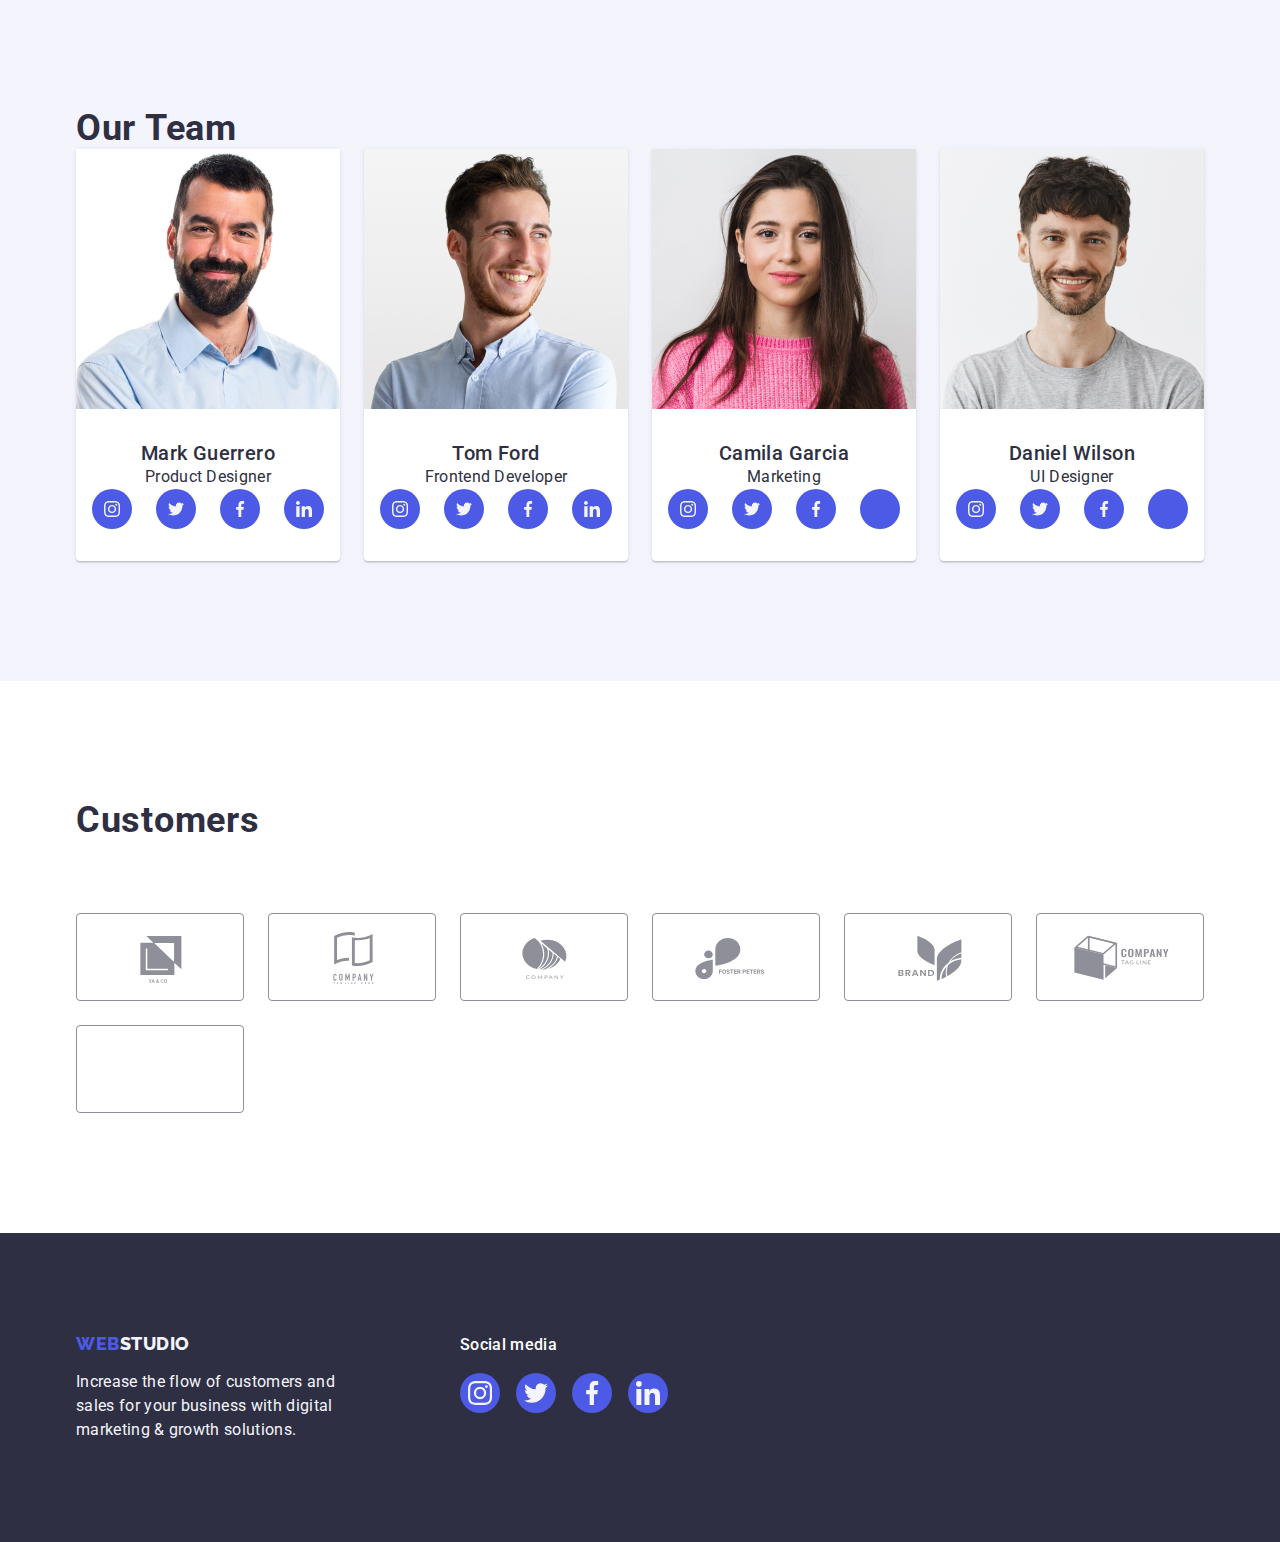
==== commit 5573bcdb: "update all" ====
--- a/index.html
+++ b/index.html
@@ -54,7 +54,7 @@
       <!-- SECTION-2 -->
       <section class="benefits section">
         <div class="container">
-          <h2 class="benefits-text visually-hidden">Section2</h2>
+          <h2 class="sub-title-text visually-hidden">Section2</h2>
           <ul class="benefits-option list">
             <li class="benefits-item">
               <div class="advantages-block">
@@ -62,8 +62,8 @@
                   <use href="./images/icons.svg#icon-antenna-1"></use>
                 </svg>
               </div>
-              <h3 class="subtitel-benefits">Strategy</h3>
-              <p class="description-benefits">Our goal is to identify the business problem to walk away with the perfect and creative solution.</p>
+              <h3 class="subtitel-options-text">Strategy</h3>
+              <p class="suboptions-descriptions-text">Our goal is to identify the business problem to walk away with the perfect and creative solution.</p>
             </li>
             <li class="benefits-item">
               <div class="advantages-block">
@@ -71,8 +71,8 @@
                   <use href="./images/icons.svg#icon-clock-1"></use>
                 </svg>
               </div>
-              <h3 class="subtitel-benefits">Punctuality</h3>
-              <p class="description-benefits">Bring the key message to the brand's audience for the best price within the shortest possible time.</p>
+              <h3 class="subtitel-options-text">Punctuality</h3>
+              <p class="suboptions-descriptions-text">Bring the key message to the brand's audience for the best price within the shortest possible time.</p>
             </li>
             <li class="benefits-item">
               <div class="advantages-block">
@@ -80,8 +80,8 @@
                   <use href="./images/icons.svg#icon-diagram-1"></use>
                 </svg>
               </div>
-              <h3 class="subtitel-benefits">Diligence</h3>
-              <p class="description-benefits">Research and confirm brands that present the strongest digital growth opportunities and minimize risk.</p>
+              <h3 class="subtitel-options-text">Diligence</h3>
+              <p class="suboptions-descriptions-text">Research and confirm brands that present the strongest digital growth opportunities and minimize risk.</p>
             </li>
             <li class="benefits-item">
               <div class="advantages-block">
@@ -89,8 +89,8 @@
                   <use href="./images/icons.svg#icon-astronaut-1"></use>
                 </svg>
               </div>
-              <h3 class="subtitel-benefits">Technologies</h3>
-              <p class="description-benefits">Design practice focused on digital experiences. We bring forth a deep passion for problem-solving.</p>
+              <h3 class="subtitel-options-text">Technologies</h3>
+              <p class="suboptions-descriptions-text">Design practice focused on digital experiences. We bring forth a deep passion for problem-solving.</p>
             </li>
           </ul>
         </div>
@@ -98,7 +98,7 @@
       <!-- SECTION-3 -->
       <section class="category-product">
         <div class="container">
-          <h2 class="category-product-text">What are we doing</h2>
+          <h2 class="sub-title-text">What are we doing</h2>
           <ul class="category-product-list list">
             <li class="category-product-item">
               <img src="./images/mac.jpg" alt="mac" width="360" height="300">
@@ -115,13 +115,13 @@
       <!-- SECTION-4 -->
       <section class="card-employee section">
         <div class="container">
-          <h2 class="card-employee-text">Our Team</h2>
+          <h2 class="sub-title-text">Our Team</h2>
           <ul class="card-employee-list list">
             <li class="card-employee-item">
               <img class="card-employee-img" src="./images/mark-guerrero.jpg" alt="product designer" width="264" height="260">
               <div class="card-employee-desc">
-                <h3 class="card-employee-name">Mark Guerrero</h3>
-                <p class="card-employee-descriptions">Product Designer</p>
+                <h3 class="subtitel-options-text">Mark Guerrero</h3>
+                <p class="suboptions-descriptions-text">Product Designer</p>
                 <ul class="social-card-menu-icon">
                   <Li class="social-card-icon ">
                     <a
@@ -181,8 +181,8 @@
             <li class="card-employee-item">
               <img class="card-employee-img" src="./images/tom-ford.jpg" alt="frontend developer" width="264" height="260">
               <div class="card-employee-desc">
-                <h3 class="card-employee-name">Tom Ford</h3>
-                <p class="card-employee-descriptions">Frontend Developer</p>
+                <h3 class="subtitel-options-text">Tom Ford</h3>
+                <p class="suboptions-descriptions-text">Frontend Developer</p>
                 <ul class="social-card-menu-icon">
                   <Li class="social-card-icon">
                     <a
@@ -242,8 +242,8 @@
             <li class="card-employee-item">
               <img class="card-employee-img" src="./images/camila-garcia.jpg" alt="marketing" width="264" height="260">
               <div class="card-employee-desc">
-                <h3 class="card-employee-name">Camila Garcia</h3>
-                <p class="card-employee-descriptions">Marketing</p>
+                <h3 class="subtitel-options-text">Camila Garcia</h3>
+                <p class="suboptions-descriptions-text">Marketing</p>
                 <ul class="social-card-menu-icon">
                   <Li class="social-card-icon">
                     <a
@@ -303,8 +303,8 @@
             <li class="card-employee-item">
               <img class="card-employee-img" src="./images/daniel-wilson.jpg" alt="ui designer" width="264" height="260">
               <div class="card-employee-desc">
-                <h3 class="card-employee-name">Daniel Wilson</h3>
-                <p class="card-employee-descriptions">UI Designer</p>
+                <h3 class="subtitel-options-text">Daniel Wilson</h3>
+                <p class="suboptions-descriptions-text">UI Designer</p>
                 <ul class="social-card-menu-icon">
                   <Li class="social-card-icon">
                     <a
@@ -367,7 +367,7 @@
       <!-- SECTION-5 -->
       <section class="customers">
         <div class="customers-block container">
-          <h2 class="customers-block-text">Customers</h2>
+          <h2 class="sub-title-text">Customers</h2>
           <ul class="customers-list">
             <li class="customers-list-item cut">
               <a
@@ -469,10 +469,10 @@
       <div class="footer-container container">
         <div class="footer-content">
           <a href="./index.html" class="logo-footer link">Web<span class="logo-accent-footer">Studio</span></a>
-          <p class="footer-descriptions">Increase the flow of customers and sales for your business with digital marketing & growth solutions.</p>
+          <p class="suboptions-descriptions-text footer-descriptions">Increase the flow of customers and sales for your business with digital marketing & growth solutions.</p>
         </div>
         <div class="slcial">
-          <p class="social-name">Social media</p>
+          <p class="suboptions-descriptions-text social-name">Social media</p>
           <ul class="social-icon">
             <li class="social-list-item">
               <a href="" class="social-list-link">
--- a/css/styles.css
+++ b/css/styles.css
@@ -62,9 +62,6 @@
   padding-left: 15px;
   padding-right: 15px;
 }
-.section{
-  margin-bottom: 120px;
-}
 
 .visually-hidden {
   position: absolute;
@@ -85,9 +82,8 @@
   background-color: var(--primary-color-white);
 }
 
-h1{
-  font-family: var(--main-font-family);
-  font-style: normal;
+.heder-title{
+  font-family: var(--main-font-family);
   font-weight: 700;
   font-size: 56px;
   line-height: 1.07;
@@ -100,78 +96,68 @@
   margin-left: auto;
 }
 
-h2{
-  font-family: var(--main-font-family);
-  font-style: normal;
+.sub-title-text{
+  font-family: var(--main-font-family);
   font-weight: 700;
   font-size: 36px;
   line-height: 1.11;
   letter-spacing: 0.02em;
   text-transform: capitalize;
-  text-align: center;
-  color: var(--dark);
-}
-
-h3{
-  font-family: var(--main-font-family);
-  font-style: normal;
+  color: var(--dark);
+}
+
+.subtitel-options-text{
+  font-family: var(--main-font-family);
   font-weight: 500;
   font-size: 20px;
-  line-height: 24px;
-  letter-spacing: 0.02em;
-  text-align: center;
-  color: var(--dark);
-}
-
-p{
+  line-height: 1.2;
+  letter-spacing: 0.02em;
+  color: var(--dark);
+}
+
+.suboptions-descriptions-text{
+  font-family: var(--main-font-family);
+  font-size: 16px;
+  line-height: 1.5;
+  letter-spacing: 0.02em;
+  color: var(--dark);
+}
+
+p .medium{
+  font-family: var(--main-font-family);
+  font-weight: 500;
+  font-size: 16px;
+  line-height: 1.5;
+  letter-spacing: 0.02em;
+  color: var(--dark);
+}
+
+p .small{
+  font-family: var(--main-font-family);
+  font-size: 12px;
+  line-height: 1.2;
+  letter-spacing: 0.04em;
+  color: var(--dark);
+}
+
+.link a{
   font-family: var(--main-font-family);
   font-style: normal;
-  font-weight: 400;
-  font-size: 16px;
-  line-height: 24px;
-  letter-spacing: 0.02em;
-  color: var(--dark);
-}
-
-p .medium{
-  font-family: var(--main-font-family);
-  font-style: normal;
-  font-weight: 500;
-  font-size: 16px;
-  line-height: 24px;
-  letter-spacing: 0.02em;
-  color: var(--dark);
-}
-
-p .small{
-  font-family: var(--main-font-family);
-  font-style: normal;
-  font-weight: 400;
   font-size: 12px;
-  line-height: 14px;
-  letter-spacing: 0.04em;
-  color: var(--dark);
-}
-
-.link a{
-  font-family: var(--main-font-family);
-  font-style: normal;
-  font-weight: 400;
-  font-size: 12px;
-  line-height: 16px;
+  line-height: 1.3;
   letter-spacing: 0.04em;
   color: var(--primary-brand);
 }
 
 /* ================= HEADER ================= */
 .page-header{
-  display: flex;
   align-items: center;
   color: var(--dark);
   border-bottom: 1px solid #e7e9fc;
   box-shadow: 0px 2px 1px rgba(46, 47, 66, 0.08), 0px 1px 1px rgba(46, 47, 66, 0.16), 0px 1px 6px rgba(46, 47, 66, 0.08);
 }
 .page-header-container a{
+  display: block;
   padding-top: 24px;
   padding-bottom: 24px;
 }
@@ -184,7 +170,6 @@
 .page-navigation-menu{
   display: flex;
   align-items: center;
-  margin-right: 76px;
 }
 .menu-list{
   display: flex;
@@ -194,20 +179,18 @@
 
 .menu-item{
   font-family: var(--main-font-family);
-  font-style: normal;
   font-weight: 500;
   font-size: 16px;
-  line-height: 24px;
+  line-height: 1.5;
   letter-spacing: 0.02em;
   color: #2E2F42;
 }
 .menu-link{
   font-family: var(--main-font-family);
-  font-style: normal;
   position: relative;
   font-weight: 500;
   font-size: 16px;
-  line-height: 24px;
+  line-height: 1.5;
   letter-spacing: 0.02em;
   color: var(--dark);
   text-decoration:none;
@@ -239,7 +222,6 @@
 /* ==== LOGO === */
 .logo{
   font-family: var(--secondary-font-family-family);
-  font-style: normal;
   font-weight: 800;
   font-size: 18px;
   line-height: 1.17;
@@ -264,14 +246,10 @@
 }
 .contact-list{
   display: flex;
-  justify-content: space-between;
-  align-content: center;
+  align-items: center;
   gap: 40px;
 }
-.force{
-  margin-left: auto;
-  margin-right: 40px;
-}
+
 .force:hover,
 .force:focus{
   color: var(--accent-color-pressed-state);
@@ -279,16 +257,14 @@
 /* ================= MAIN ================= */
 /* ================= SECTION-1-BANNER ================= */
 .image-bg{
-  display: block;
   background-color: var(--dark);
   background-image: linear-gradient(rgba(46, 47, 66, 0.7), rgba(46, 47, 66, 0.7)), url(../images/hero-bg.jpg);
   max-width: 1440px;
   background-repeat: no-repeat;
-  position: relative;
   background-position: center;
   background-size: cover;
   text-align: center;
-  color: white;
+  color: #ffffff;
   margin-left: auto;
   margin-right: auto;
   padding-top: 188px;
@@ -330,7 +306,6 @@
 }
 .benefits-option{
   display: flex;
-  align-content: center;
   gap: 24px;
 }
 .benefits-item{
@@ -362,12 +337,10 @@
 .category-product{
   padding-bottom: 120px;
 }
-.category-product-text{
-  margin-bottom: 72px;
-}
+
 .category-product-list{
   display: flex;
-  align-content: center;
+  align-items: center;
   gap: 24px;
 }
 .category-product-item{
@@ -379,15 +352,13 @@
   padding-top: 120px;
   padding-bottom: 120px;
 }
-.card-employee-text{
-  text-align: center;
-  margin-bottom: 72px;
-}
+
 .card-employee-list{
   display: flex;
   align-content: center;
   gap: 24px;
 }
+
 .card-employee-item{
   flex-basis: calc((100% - 72px) / 4);
   text-align: center;
@@ -407,7 +378,6 @@
   font-size: 16px;
   color: var(--primary-text-color);
   line-height: 1.5;
-  padding: 32px 16px;
 }
 
 /* === svg === */
@@ -444,14 +414,16 @@
   padding-bottom: 120px;
 }
 
-.customers-block-text{
+.customers-block>.sub-title-text{
   font-size: 36px;
   line-height: 1.11;
   color: var(--dark);
   margin-bottom: 72px;
 }
+
 .customers-list{
   display: flex;
+  flex-wrap: wrap;
   gap: 24px;
 }
 
@@ -516,7 +488,6 @@
 }
 .social{
   display: flex;
-
 }
 
 .social-name {
@@ -527,7 +498,6 @@
   letter-spacing: 0.02em;
   color: var(--primary-color-white);
   margin-bottom: 16px;
-
 }
 
 .social-list {
@@ -589,7 +559,6 @@
   width: 100%;
   height: 100%;
   transition: opacity 250ms cubic-bezier(0.4, 0, 0.2, 1), visibility 250ms cubic-bezier(0.4, 0, 0.2, 1);
-  
 }
 
 .is-hidden{
@@ -674,18 +643,13 @@
   transition: color 250ms cubic-bezier(0.4, 0, 0.2, 1), background-color 250ms cubic-bezier(0.4, 0, 0.2, 1), border-color 250ms cubic-bezier(0.4, 0, 0.2, 1), box-shadow 250ms cubic-bezier(0.4, 0, 0.2, 1);
 }
 
-.menu-filter-btn-1:hover,
-.menu-filter-btn-1:focus{
-  box-shadow: 0px 3px 1px rgba(0, 0, 0, 0.1), 0px 2px 1px rgba(0, 0, 0, 0.08), 0px 2px 2px rgba(0, 0, 0, 0.12);
-}
-
 .menu-filter-btn:hover,
 .menu-filter-btn:focus{
   display: block;
+  box-shadow: 0px 3px 1px rgba(0, 0, 0, 0.1), 0px 2px 1px rgba(0, 0, 0, 0.08), 0px 2px 2px rgba(0, 0, 0, 0.12);
   color: #ffffff;
   background-color: #404BBF;
   border: 1px solid transparent;
-  box-shadow: 0px 1px 6px rgba(46, 47, 66, 0.08), 0px 1px 1px rgba(46, 47, 66, 0.16), 0px 2px 1px rgba(46, 47, 66, 0.08)
 }
 
 /* ================= SECTION-2 ================= */
@@ -701,17 +665,14 @@
 }
 .cards-product-item:hover,
 .cards-product-item:focus{
+  display: block; 
+  transition: box-shadow 250ms cubic-bezier(0.4, 0, 0.2, 1);
   transform: translateY(0%);
+  box-shadow: 0px 1px 6px rgba(46, 47, 66, 0.08), 0px 1px 1px rgba(46, 47, 66, 0.16), 0px 2px 1px rgba(46, 47, 66, 0.08)
 }
 .cards-product-link{
   display: block; 
   transition: box-shadow 250ms cubic-bezier(0.4, 0, 0.2, 1);
-}
-
-.cards-product-link p:hover,
-.cards-product-link p:focus{
-  transform: translateY(0%);
-  box-shadow: 0px 1px 6px rgba(46, 47, 66, 0.08), 0px 1px 1px rgba(46, 47, 66, 0.16), 0px 2px 1px rgba(46, 47, 66, 0.08);
 }
 
 .cards-product-img-wrapper{
@@ -736,9 +697,15 @@
   overflow: auto;
 }
 
-.cards-product-img-wrapper:hover .overlay-descriptions,
-.cards-product-img-wrapper:focus .overlay-descriptions{
+.cards-product-link:hover .overlay-descriptions,
+.cards-product-link:focus .overlay-descriptions{
   transform: translateY(0%);
+}
+
+.cards-product-link:hover,
+.cards-product-link:focus{
+  transform: translateY(0%);
+  box-shadow: 0px 1px 6px rgba(46, 47, 66, 0.08), 0px 1px 1px rgba(46, 47, 66, 0.16), 0px 2px 1px rgba(46, 47, 66, 0.08);
 }
 
 .cards-product-descriptions-desc{
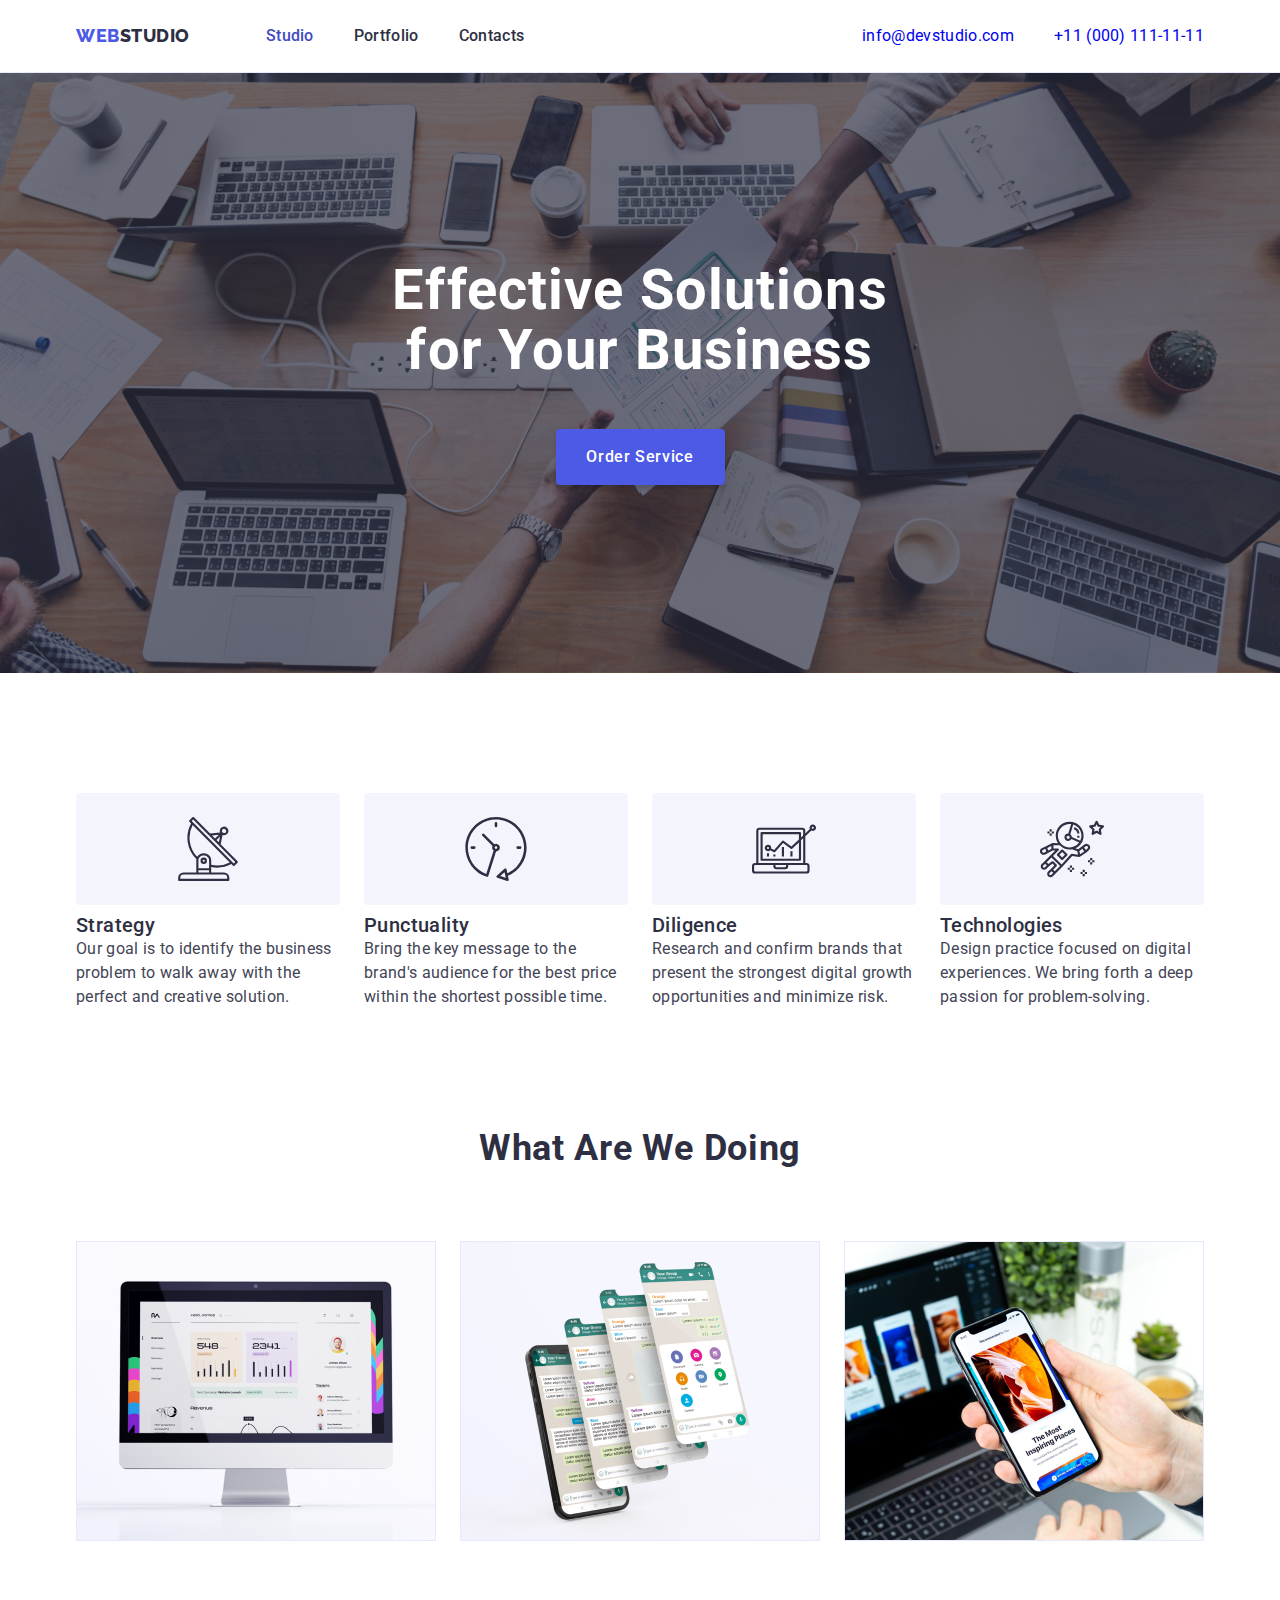
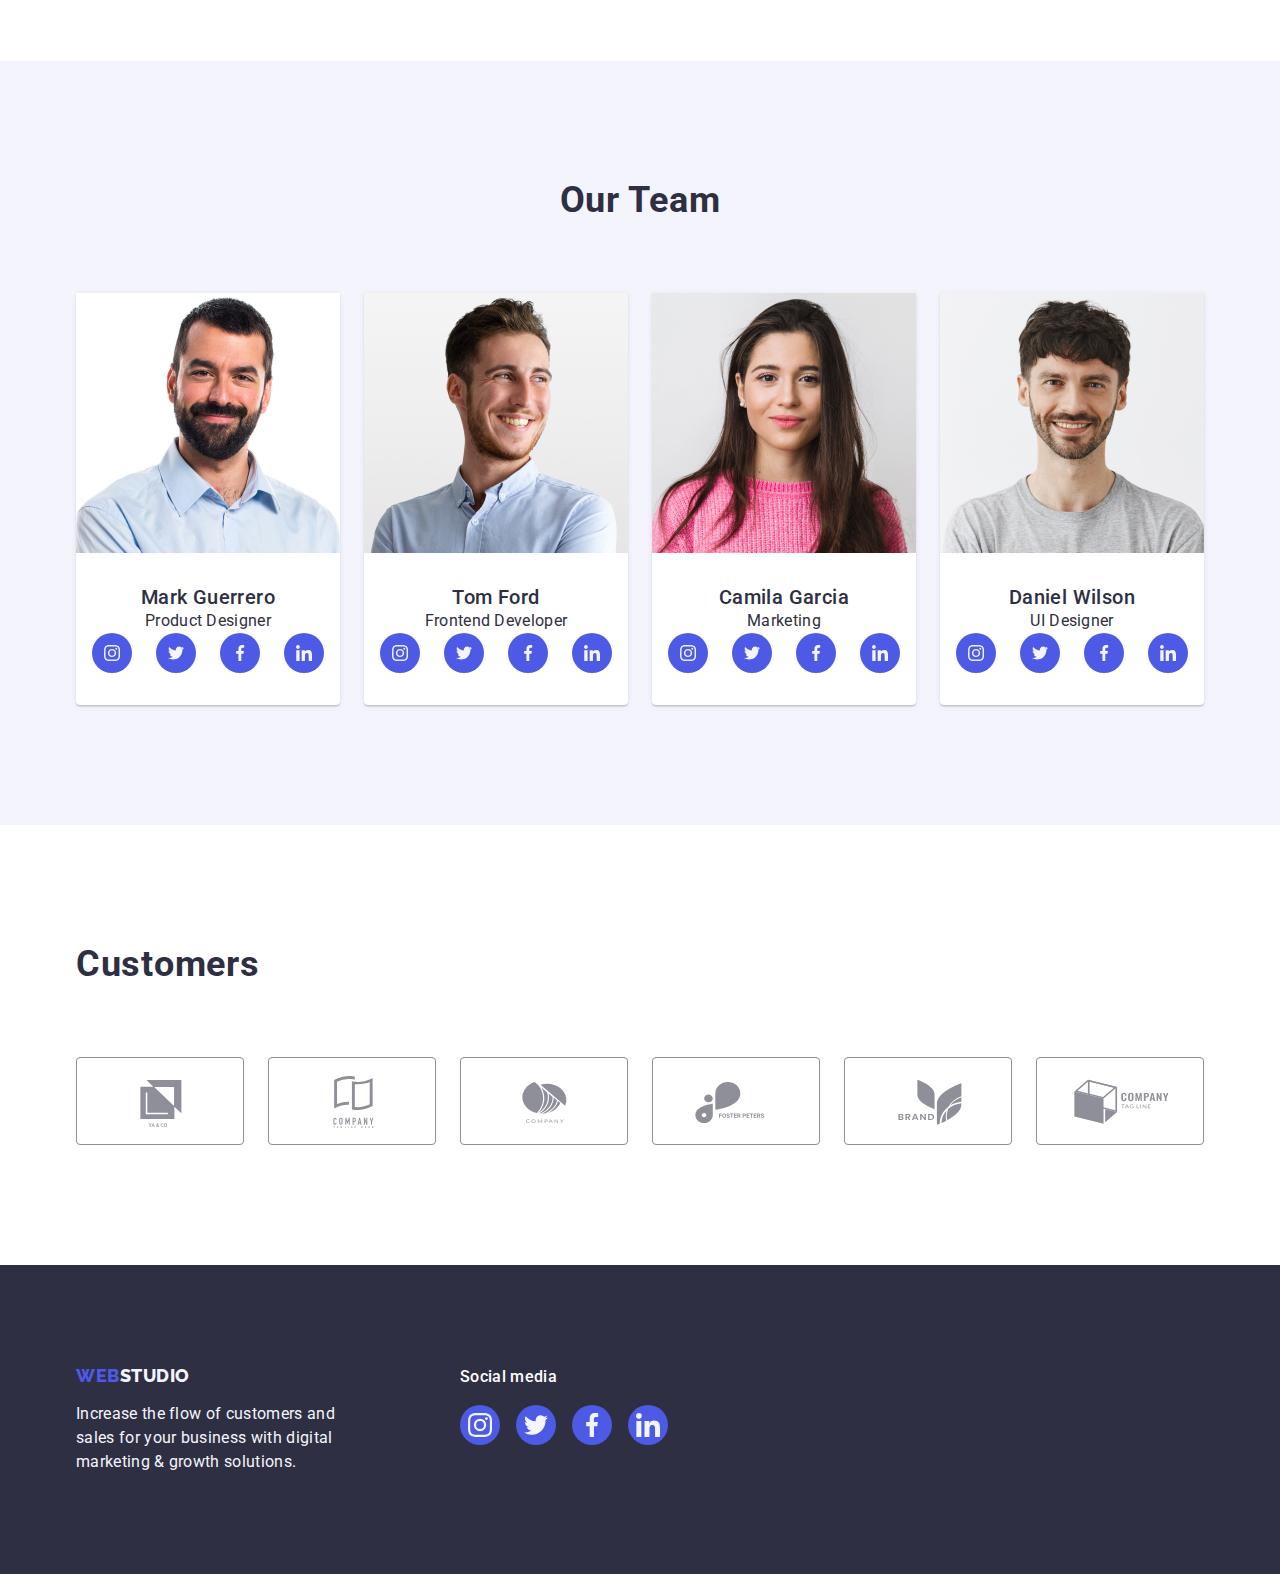
==== commit 75af2f9a: "update index.html styles.css" ====
--- a/index.html
+++ b/index.html
@@ -62,8 +62,8 @@
                   <use href="./images/icons.svg#icon-antenna-1"></use>
                 </svg>
               </div>
-              <h3 class="subtitel-options-text">Strategy</h3>
-              <p class="suboptions-descriptions-text">Our goal is to identify the business problem to walk away with the perfect and creative solution.</p>
+              <h3 class="subtitel-options-text ubtitel-benefits">Strategy</h3>
+              <p class="suboptions-descriptions-text description-benefits">Our goal is to identify the business problem to walk away with the perfect and creative solution.</p>
             </li>
             <li class="benefits-item">
               <div class="advantages-block">
@@ -71,8 +71,8 @@
                   <use href="./images/icons.svg#icon-clock-1"></use>
                 </svg>
               </div>
-              <h3 class="subtitel-options-text">Punctuality</h3>
-              <p class="suboptions-descriptions-text">Bring the key message to the brand's audience for the best price within the shortest possible time.</p>
+              <h3 class="subtitel-options-text ubtitel-benefits">Punctuality</h3>
+              <p class="suboptions-descriptions-text description-benefits">Bring the key message to the brand's audience for the best price within the shortest possible time.</p>
             </li>
             <li class="benefits-item">
               <div class="advantages-block">
@@ -80,8 +80,8 @@
                   <use href="./images/icons.svg#icon-diagram-1"></use>
                 </svg>
               </div>
-              <h3 class="subtitel-options-text">Diligence</h3>
-              <p class="suboptions-descriptions-text">Research and confirm brands that present the strongest digital growth opportunities and minimize risk.</p>
+              <h3 class="subtitel-options-text ubtitel-benefits">Diligence</h3>
+              <p class="suboptions-descriptions-text description-benefits">Research and confirm brands that present the strongest digital growth opportunities and minimize risk.</p>
             </li>
             <li class="benefits-item">
               <div class="advantages-block">
@@ -89,8 +89,8 @@
                   <use href="./images/icons.svg#icon-astronaut-1"></use>
                 </svg>
               </div>
-              <h3 class="subtitel-options-text">Technologies</h3>
-              <p class="suboptions-descriptions-text">Design practice focused on digital experiences. We bring forth a deep passion for problem-solving.</p>
+              <h3 class="subtitel-options-text ubtitel-benefits">Technologies</h3>
+              <p class="suboptions-descriptions-text description-benefits">Design practice focused on digital experiences. We bring forth a deep passion for problem-solving.</p>
             </li>
           </ul>
         </div>
@@ -98,7 +98,7 @@
       <!-- SECTION-3 -->
       <section class="category-product">
         <div class="container">
-          <h2 class="sub-title-text">What are we doing</h2>
+          <h2 class="sub-title-text product-text">What are we doing</h2>
           <ul class="category-product-list list">
             <li class="category-product-item">
               <img src="./images/mac.jpg" alt="mac" width="360" height="300">
@@ -113,9 +113,9 @@
         </div>
       </section>
       <!-- SECTION-4 -->
-      <section class="card-employee section">
+      <section class="card-employee">
         <div class="container">
-          <h2 class="sub-title-text">Our Team</h2>
+          <h2 class="sub-title-text card-text">Our Team</h2>
           <ul class="card-employee-list list">
             <li class="card-employee-item">
               <img class="card-employee-img" src="./images/mark-guerrero.jpg" alt="product designer" width="264" height="260">
@@ -232,7 +232,7 @@
                     rel="noopener noreferrer"
                     >
                       <svg class="card-socials-icon" width="16" height="16">
-                        <use href="./images/icons.svg#icon-linkedin-1"></use>
+                        <use href="./images/icons.svg#icon-linkedin"></use>
                       </svg>
                     </a>
                   </Li>
@@ -293,7 +293,7 @@
                     rel="noopener noreferrer"
                     >
                       <svg class="card-socials-icon" width="16" height="16">
-                        <use href="./images/icons.svg#icon-likedin-1"></use>
+                        <use href="./images/icons.svg#icon-linkedin"></use>
                       </svg>
                     </a>
                   </Li>
@@ -354,7 +354,7 @@
                     rel="noopener noreferrer"
                     >
                       <svg class="card-socials-icon" width="16" height="16">
-                        <use href="./images/icons.svg#icon-likedin-1"></use>
+                        <use href="./images/icons.svg#icon-linkedin"></use>
                       </svg>
                     </a>
                   </Li>
@@ -447,19 +447,6 @@
                 </svg>
               </a>
             </li>
-            <li class="customers-list-item cut">
-              <a
-              class="customers-link"
-              href=""
-              aria-label="tag-line"
-              target="_blank"
-              rel="noopener noreferrer"
-              >
-                <svg class="customers-icon" width="104" height="56">
-                  <use href="./images/icons.svg#icon-logo-4"></use>
-                </svg>
-              </a>
-            </li>
           </ul>
         </div>
       </section>
--- a/css/styles.css
+++ b/css/styles.css
@@ -149,7 +149,7 @@
   color: var(--primary-brand);
 }
 
-/* ================= HEADER ================= */
+/* ================ HEADER ================= */
 .page-header{
   align-items: center;
   color: var(--dark);
@@ -338,6 +338,11 @@
   padding-bottom: 120px;
 }
 
+.product-text{
+  text-align: center;
+  margin-bottom: 72px;
+}
+
 .category-product-list{
   display: flex;
   align-items: center;
@@ -353,6 +358,10 @@
   padding-bottom: 120px;
 }
 
+.card-text{
+  text-align: center;
+  margin-bottom: 72px;
+}
 .card-employee-list{
   display: flex;
   align-content: center;
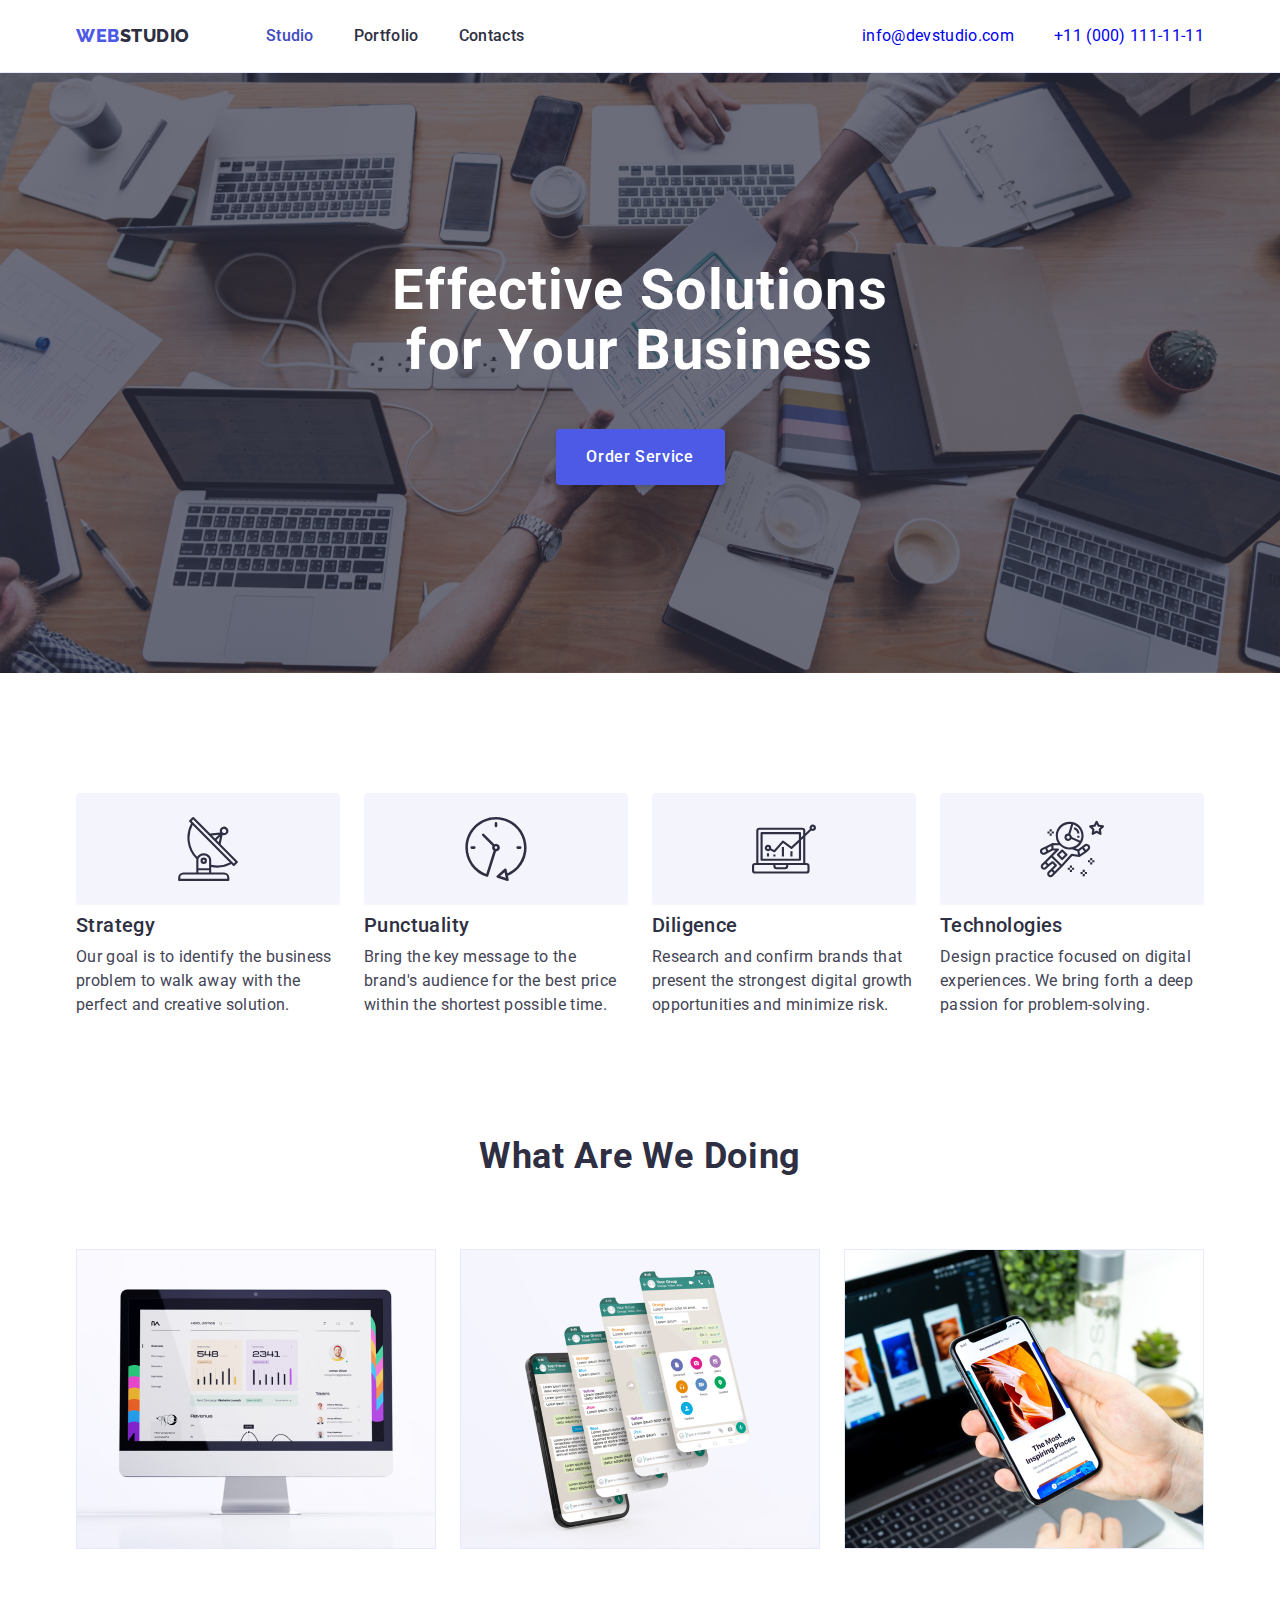
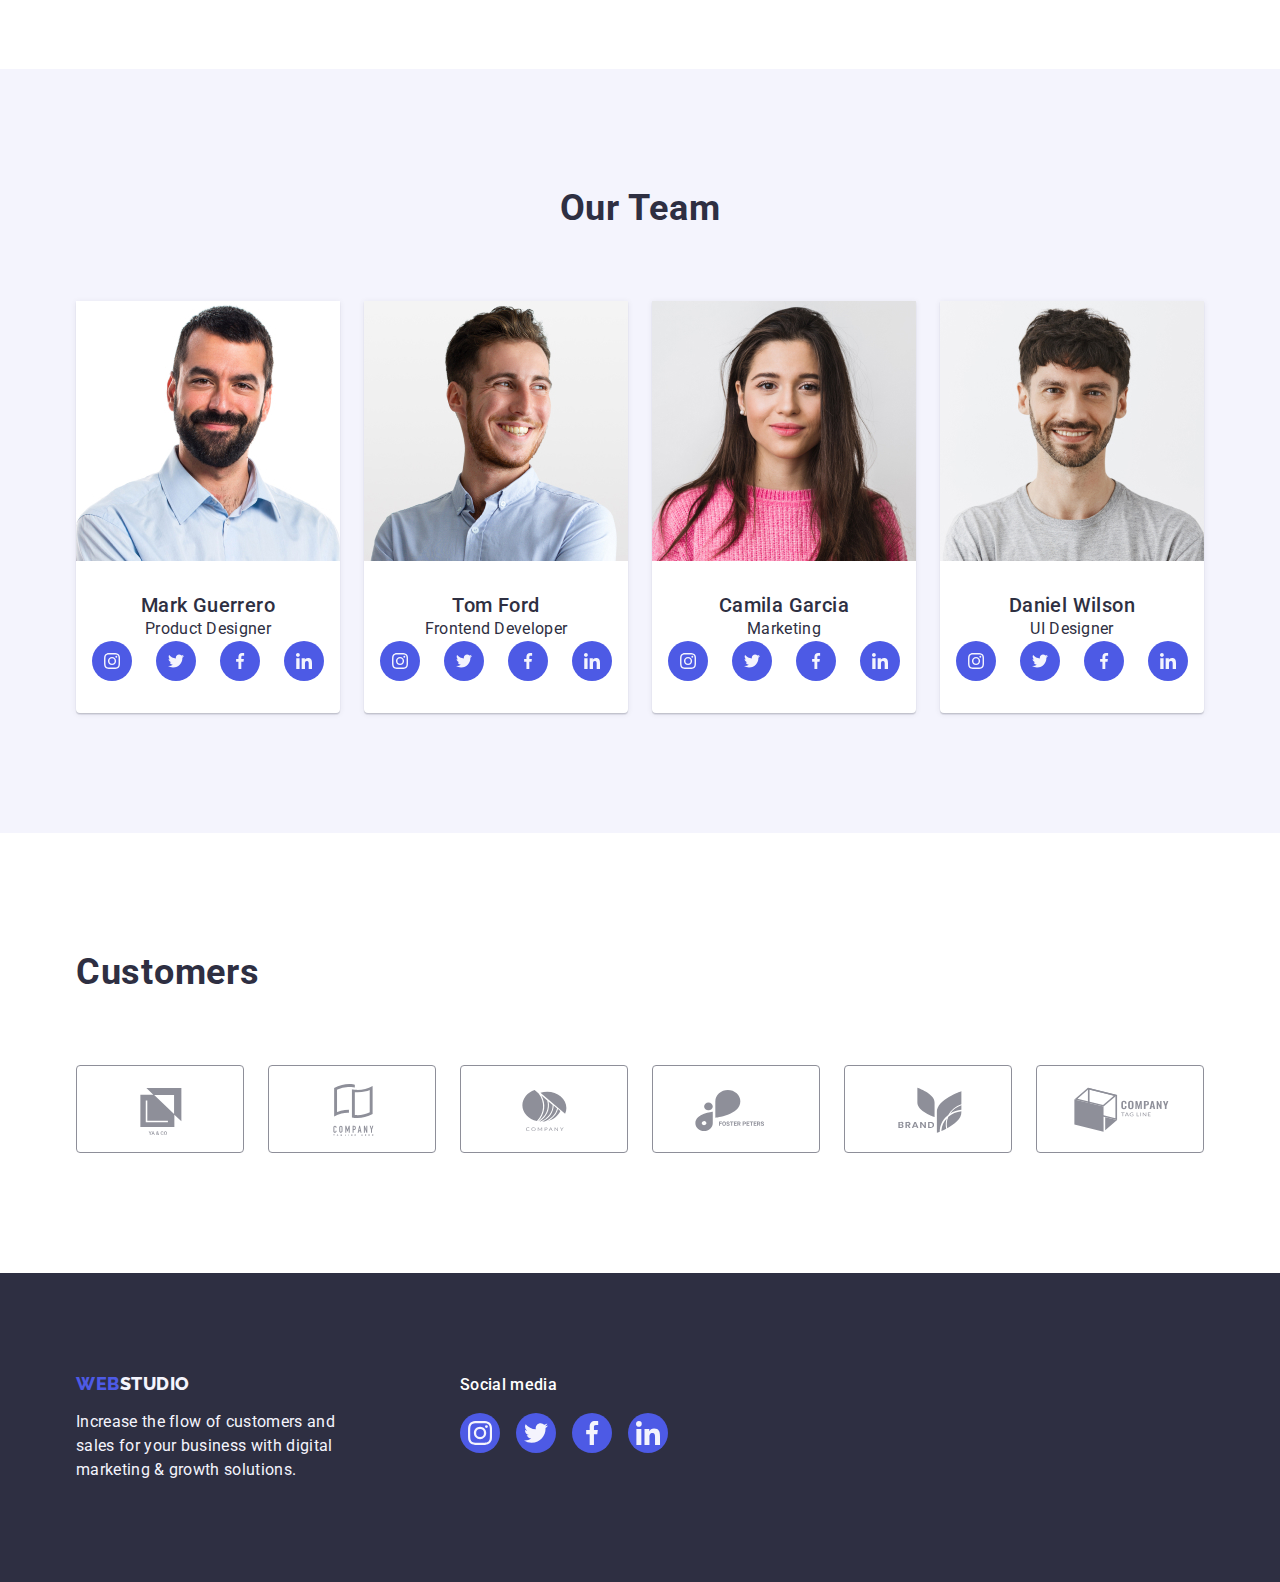
==== commit 84dc7e32: "update index.html" ====
--- a/index.html
+++ b/index.html
@@ -62,7 +62,7 @@
                   <use href="./images/icons.svg#icon-antenna-1"></use>
                 </svg>
               </div>
-              <h3 class="subtitel-options-text ubtitel-benefits">Strategy</h3>
+              <h3 class="subtitel-options-text subtitel-benefits">Strategy</h3>
               <p class="suboptions-descriptions-text description-benefits">Our goal is to identify the business problem to walk away with the perfect and creative solution.</p>
             </li>
             <li class="benefits-item">
@@ -71,7 +71,7 @@
                   <use href="./images/icons.svg#icon-clock-1"></use>
                 </svg>
               </div>
-              <h3 class="subtitel-options-text ubtitel-benefits">Punctuality</h3>
+              <h3 class="subtitel-options-text subtitel-benefits">Punctuality</h3>
               <p class="suboptions-descriptions-text description-benefits">Bring the key message to the brand's audience for the best price within the shortest possible time.</p>
             </li>
             <li class="benefits-item">
@@ -80,7 +80,7 @@
                   <use href="./images/icons.svg#icon-diagram-1"></use>
                 </svg>
               </div>
-              <h3 class="subtitel-options-text ubtitel-benefits">Diligence</h3>
+              <h3 class="subtitel-options-text subtitel-benefits">Diligence</h3>
               <p class="suboptions-descriptions-text description-benefits">Research and confirm brands that present the strongest digital growth opportunities and minimize risk.</p>
             </li>
             <li class="benefits-item">
@@ -89,7 +89,7 @@
                   <use href="./images/icons.svg#icon-astronaut-1"></use>
                 </svg>
               </div>
-              <h3 class="subtitel-options-text ubtitel-benefits">Technologies</h3>
+              <h3 class="subtitel-options-text subtitel-benefits">Technologies</h3>
               <p class="suboptions-descriptions-text description-benefits">Design practice focused on digital experiences. We bring forth a deep passion for problem-solving.</p>
             </li>
           </ul>
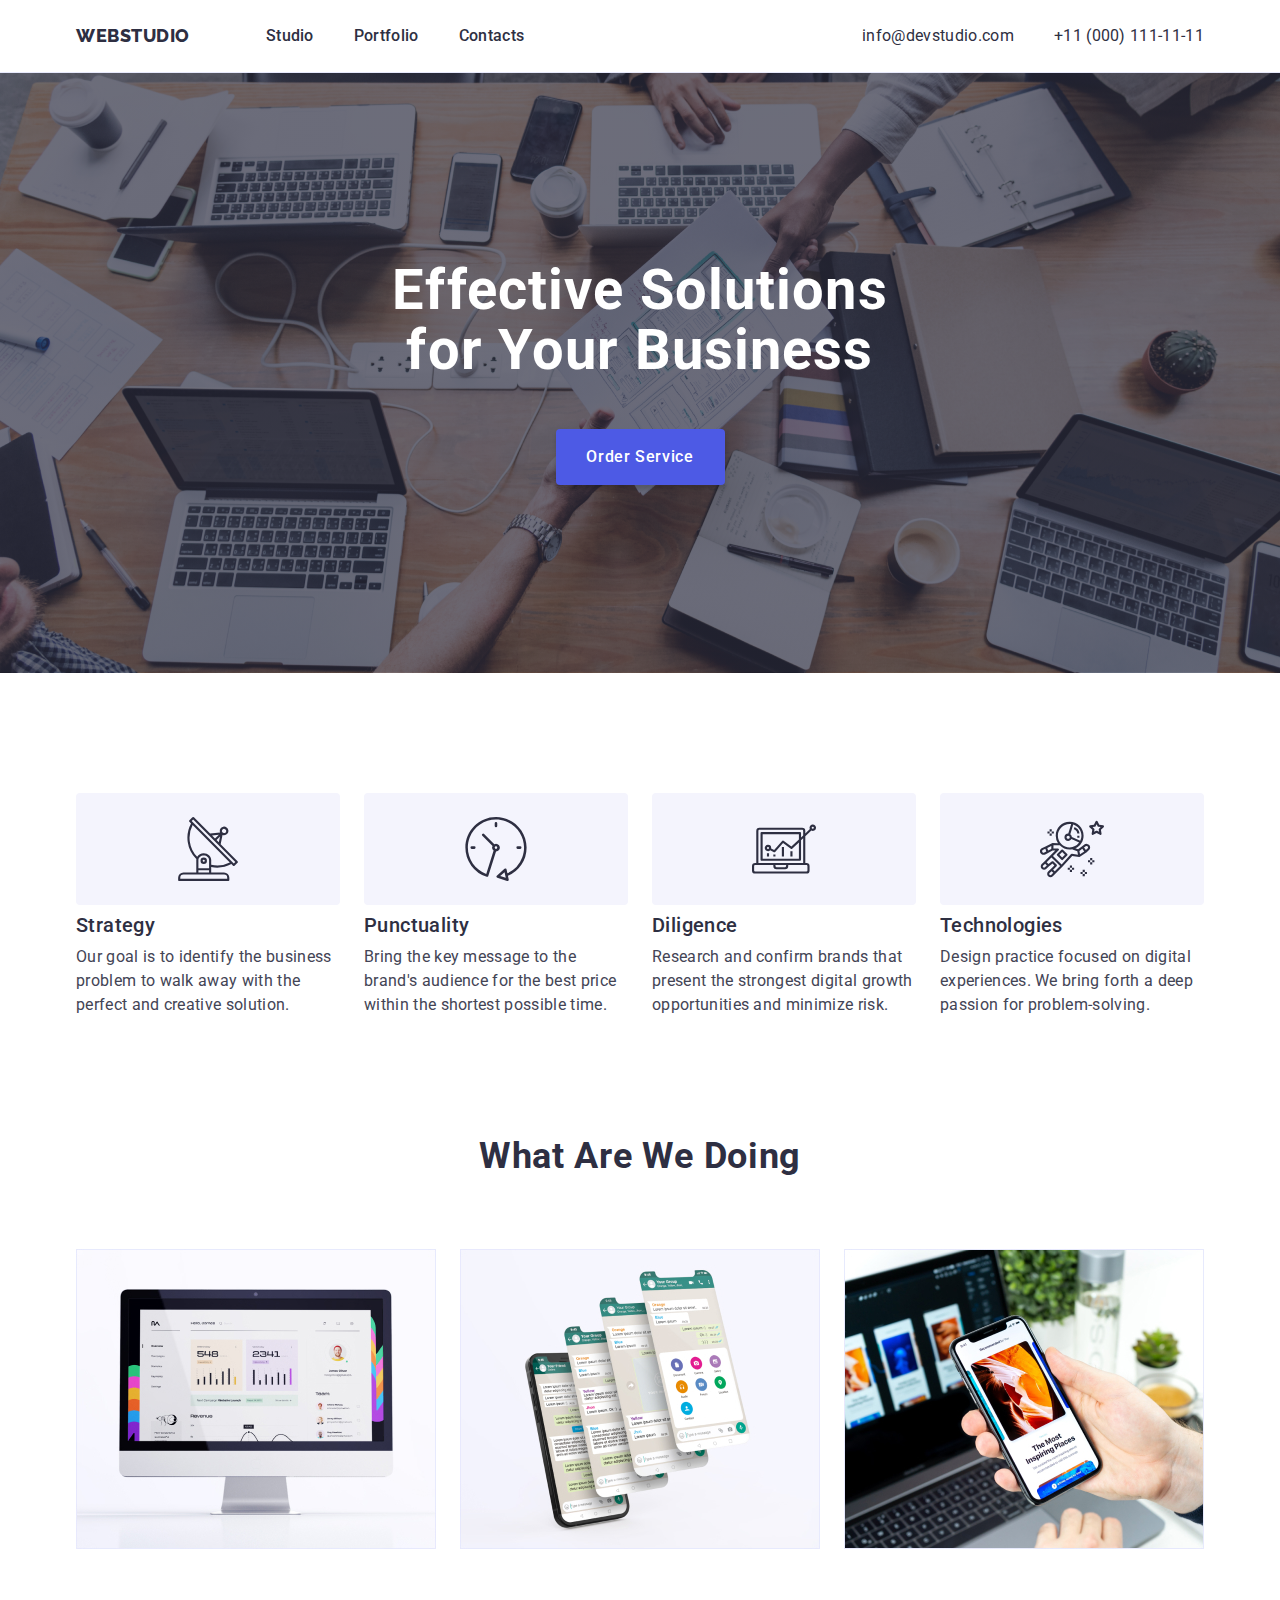
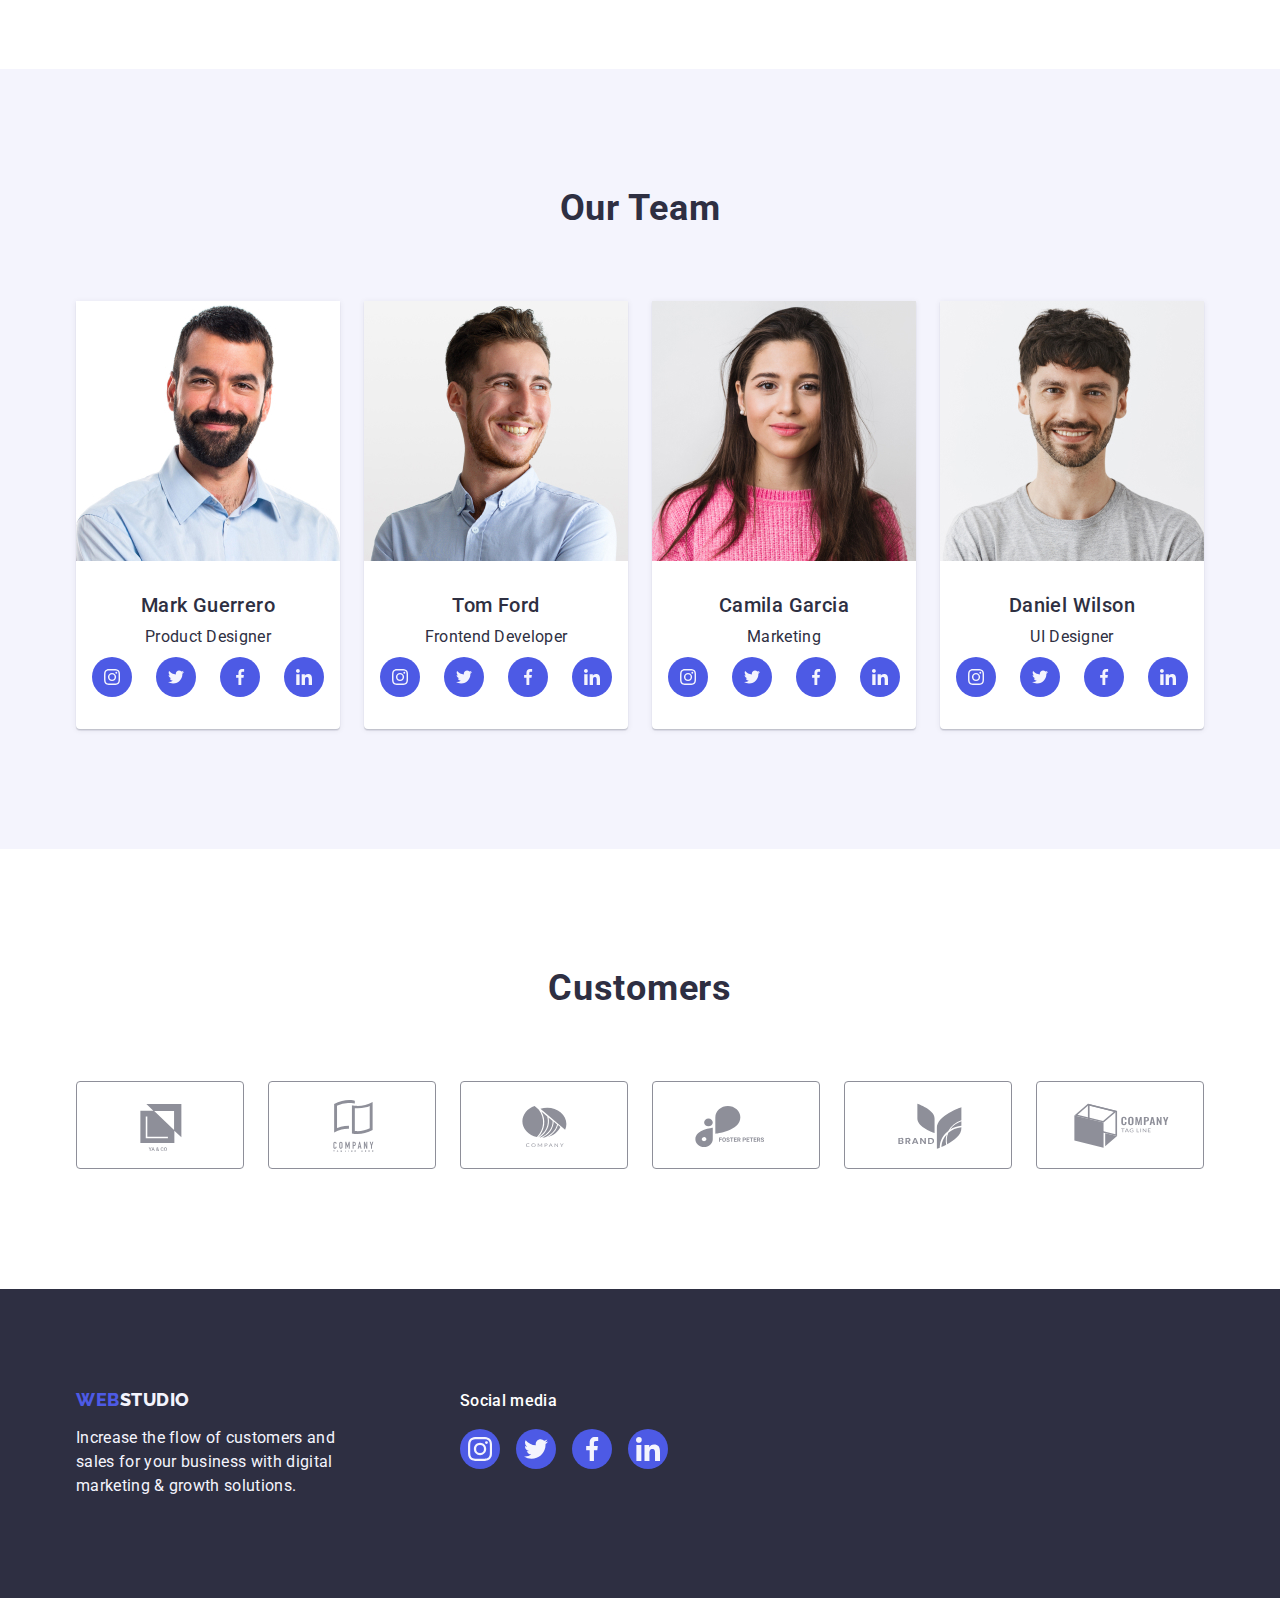
==== commit 77be9bc8: "update all" ====
--- a/index.html
+++ b/index.html
@@ -512,9 +512,9 @@
     <!-- MODAL -->
     <div class="backdrop is-hidden" data-modal>
       <div class="modal">
-        <button type="button" class="modal-close-btn" data-modal-close>
+        <button type="button" class="modal-close-btn" data-modal-close="">
           <svg class="modal-icon-close" width="8" height="8">
-            <use href="./images/icons.svg#icon-person-black-18dp"></use>
+            <use href="./images/icons.svg#icon-close-black-18dp-2-1"></use>
           </svg>
         </button>
       </div>
--- a/css/styles.css
+++ b/css/styles.css
@@ -160,6 +160,7 @@
   display: block;
   padding-top: 24px;
   padding-bottom: 24px;
+  color: var(--dark);
 }
 
 .page-header-container{
@@ -378,6 +379,9 @@
 .card-employee-desc{
   padding-top: 32px;
   padding-bottom: 32px;
+  gap: 8px;
+  display: flex;
+  flex-direction: column;
 }
 .card-employee-name{
   text-align: center;
@@ -428,6 +432,7 @@
   line-height: 1.11;
   color: var(--dark);
   margin-bottom: 72px;
+  text-align: center;
 }
 
 .customers-list{
@@ -497,6 +502,8 @@
 }
 .social{
   display: flex;
+  flex-direction: column;
+  margin-right: 80px;
 }
 
 .social-name {
@@ -589,7 +596,7 @@
   transition: transform 250ms cubic-bezier(0.4, 0, 0.2, 1);
 }
 
-.modal-close-btn{
+.modal-close-btn {
   display: flex;
   position: absolute;
   align-items: center;
@@ -601,7 +608,7 @@
   border: 1px solid rgba(0, 0, 0, 0.1);
   border-radius: 50%;
   background-color: #e7e9fc;
-  transition: background-color 250ms cubic-bezier(0.4, 0, 0.2, 1), border 250ms cubic-bezier(0.4, 0, 0.2, 1); 
+  transition: background-color 250ms cubic-bezier(0.4, 0, 0.2, 1), border 250ms cubic-bezier(0.4, 0, 0.2, 1);
   padding: 0;
   cursor: pointer;
 }
@@ -713,7 +720,6 @@
 
 .cards-product-link:hover,
 .cards-product-link:focus{
-  transform: translateY(0%);
   box-shadow: 0px 1px 6px rgba(46, 47, 66, 0.08), 0px 1px 1px rgba(46, 47, 66, 0.16), 0px 2px 1px rgba(46, 47, 66, 0.08);
 }
 
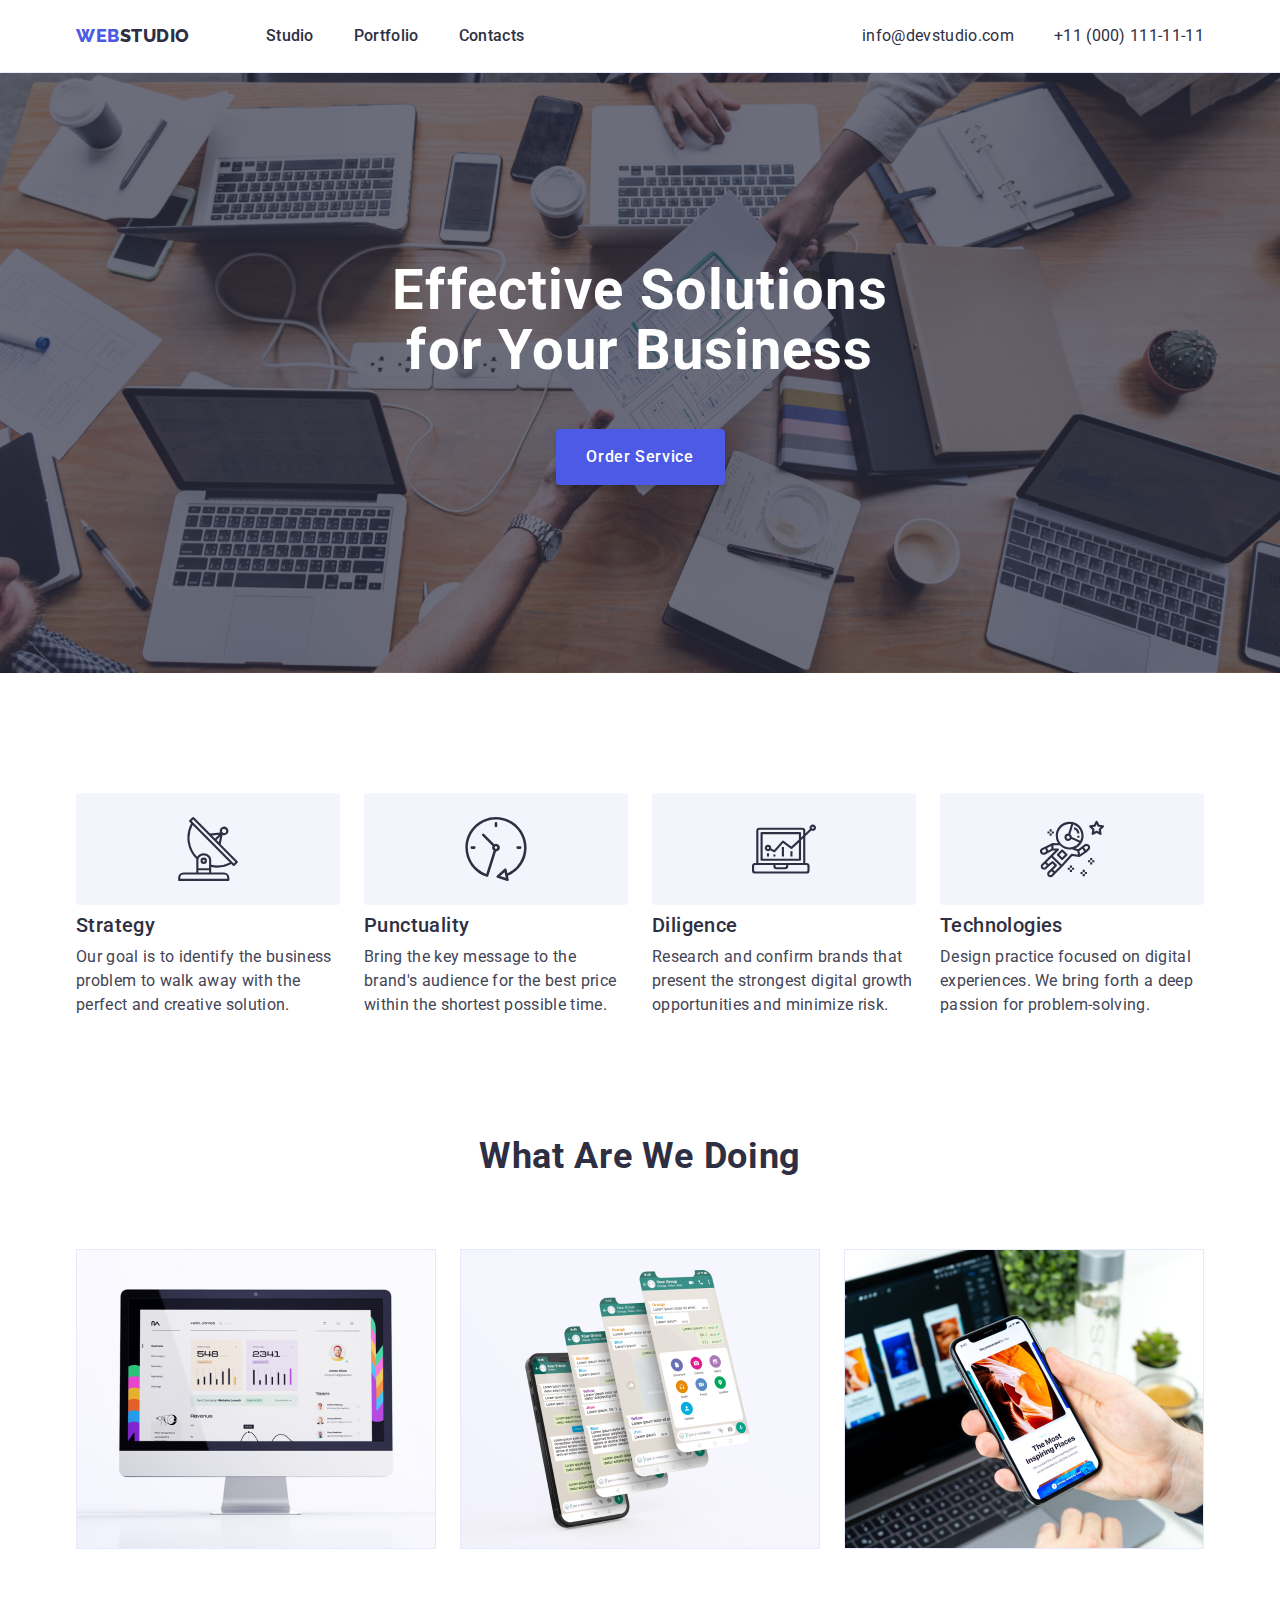
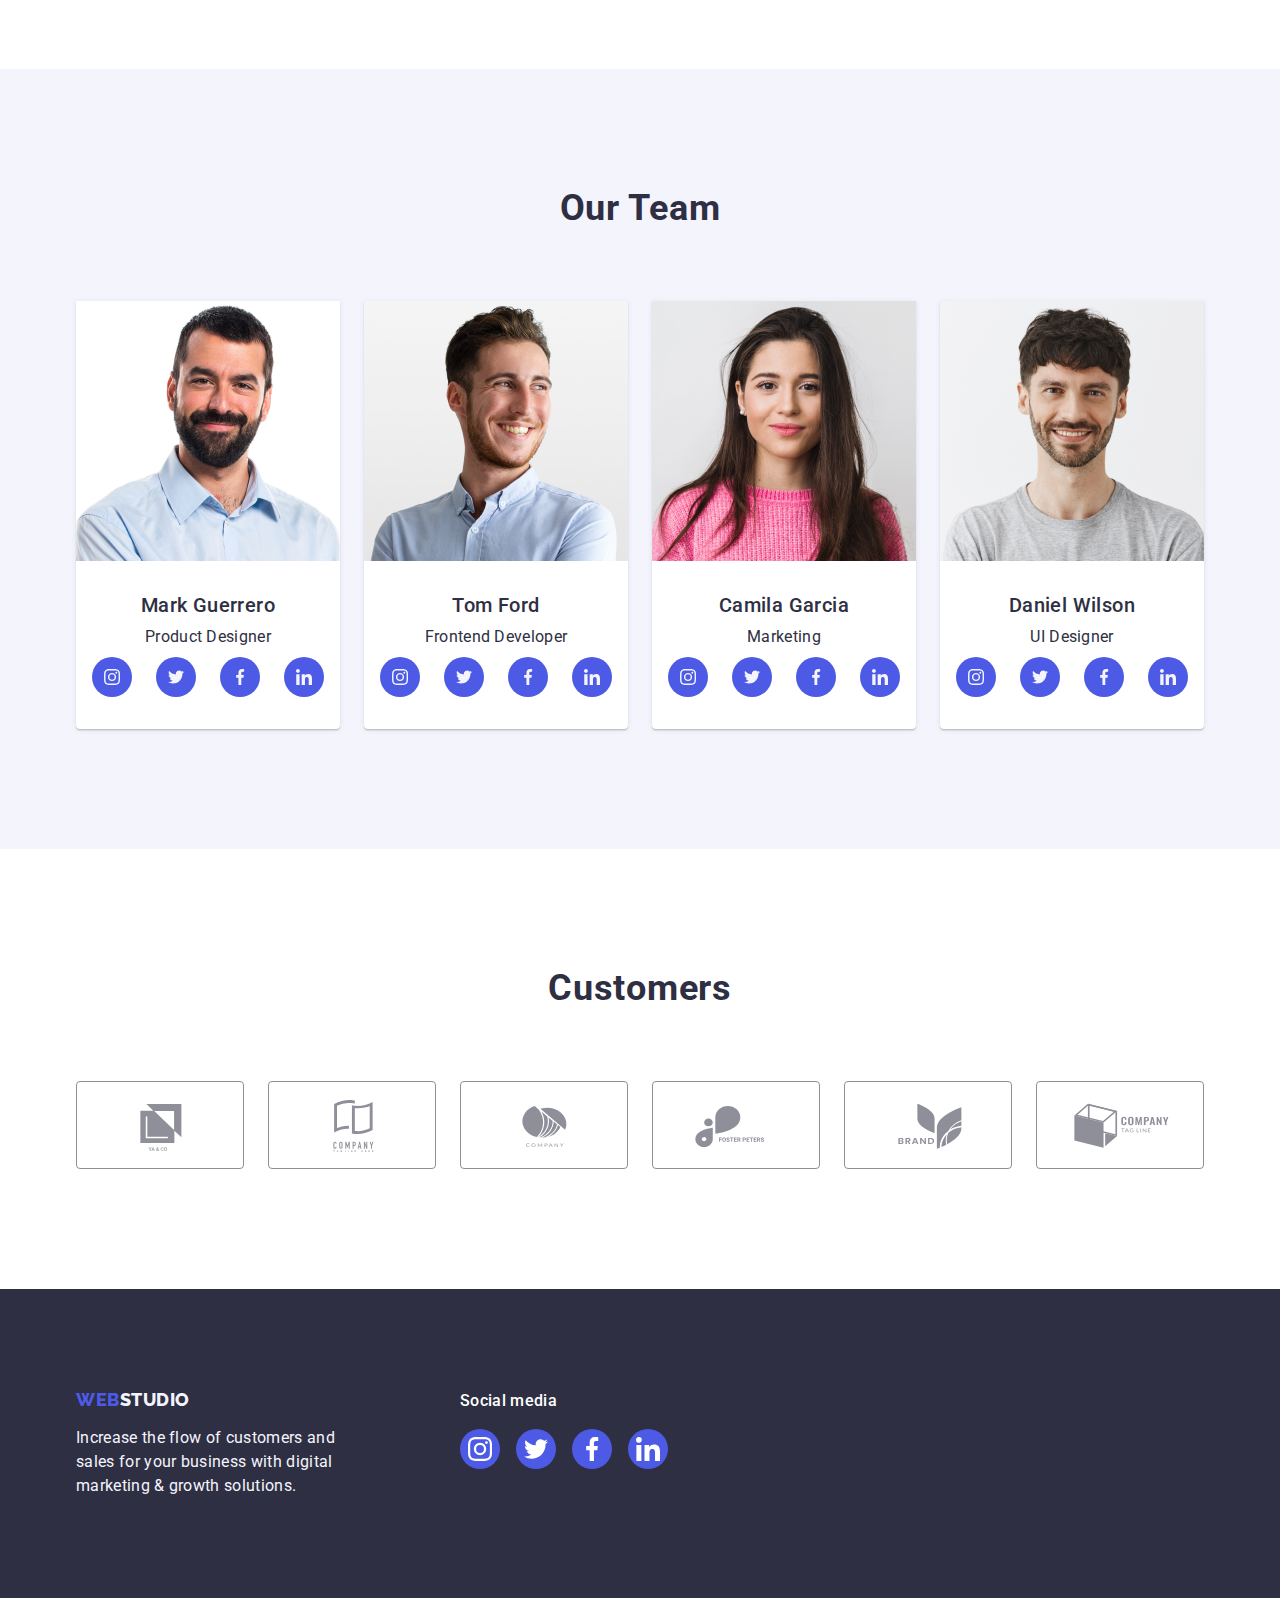
==== commit 8f994859: "update all" ====
--- a/index.html
+++ b/index.html
@@ -59,7 +59,7 @@
             <li class="benefits-item">
               <div class="advantages-block">
                 <svg class="advantages-icon" width="64" height="64">
-                  <use href="./images/icons.svg#icon-antenna-1"></use>
+                  <use href="./images/icons.svg#icon-antena"></use>
                 </svg>
               </div>
               <h3 class="subtitel-options-text subtitel-benefits">Strategy</h3>
@@ -68,7 +68,7 @@
             <li class="benefits-item">
               <div class="advantages-block">
                 <svg class="advantages-icon" width="64" height="64">
-                  <use href="./images/icons.svg#icon-clock-1"></use>
+                  <use href="./images/icons.svg#icon-clock"></use>
                 </svg>
               </div>
               <h3 class="subtitel-options-text subtitel-benefits">Punctuality</h3>
@@ -77,7 +77,7 @@
             <li class="benefits-item">
               <div class="advantages-block">
                 <svg class="advantages-icon" width="64" height="64">
-                  <use href="./images/icons.svg#icon-diagram-1"></use>
+                  <use href="./images/icons.svg#icon-diagram"></use>
                 </svg>
               </div>
               <h3 class="subtitel-options-text subtitel-benefits">Diligence</h3>
@@ -86,7 +86,7 @@
             <li class="benefits-item">
               <div class="advantages-block">
                 <svg class="advantages-icon" width="64" height="64">
-                  <use href="./images/icons.svg#icon-astronaut-1"></use>
+                  <use href="./images/icons.svg#icon-astronaut"></use>
                 </svg>
               </div>
               <h3 class="subtitel-options-text subtitel-benefits">Technologies</h3>
--- a/css/styles.css
+++ b/css/styles.css
@@ -148,6 +148,10 @@
   letter-spacing: 0.04em;
   color: var(--primary-brand);
 }
+
+a.logo.link {
+  color: var(--primary-brand);
+} 
 
 /* ================ HEADER ================= */
 .page-header{
@@ -462,7 +466,7 @@
   color: #404bbf;
 }
 .customers-icon{
-  fill: currentColor
+  fill: currentColor;
 }
 
 /* ================= FOOTER ================= */
@@ -541,24 +545,15 @@
   height: 100%;
   background-color: var(--primary-brand);
   border-radius: 50%;
-   transition: background-color 250ms cubic-bezier(0.4, 0, 0.2, 1);
+  fill: #ffffff;
+  transition: background-color 250ms cubic-bezier(0.4, 0, 0.2, 1);
 }
 
 .social-list-link:hover,
-.social-list-link:focus{
+.social-list-link:focus {
   background-color: #31d0aa;
-}
-
-.social-list-icon{
-  fill: #ffffff;
+  fill: var(--light);
   transition: fill var(--transition-duration-and-func);
-}
-.social-list-icon:hover,
-.social-list-icon:focus{
-  background-color: #31d0aa;
-}
-.social-list-icon{
-  fill: var(--light);
 }
 
 .social-icon:hover .social-list-icon,
@@ -628,6 +623,7 @@
   fill: #ffffff;
 }
 
+
 /* ================= PORTFOLIO ================= */
 
 
